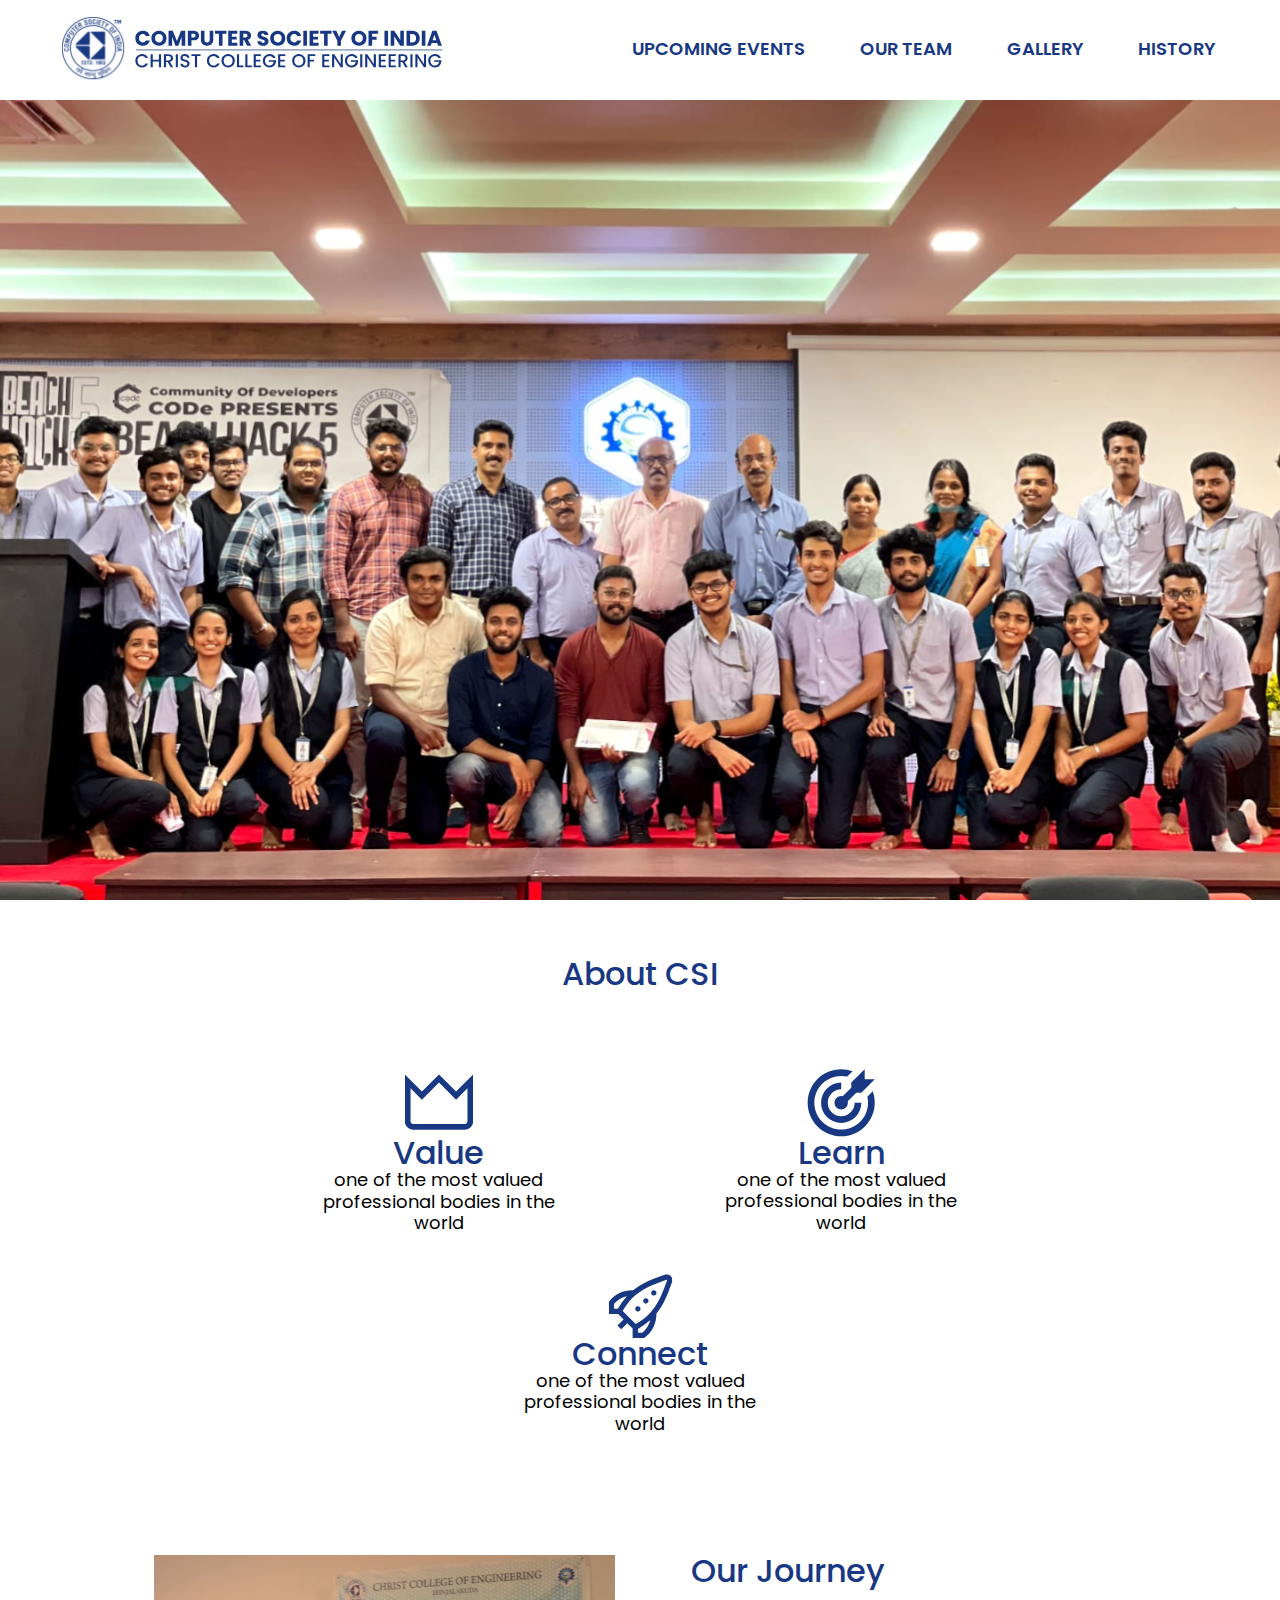
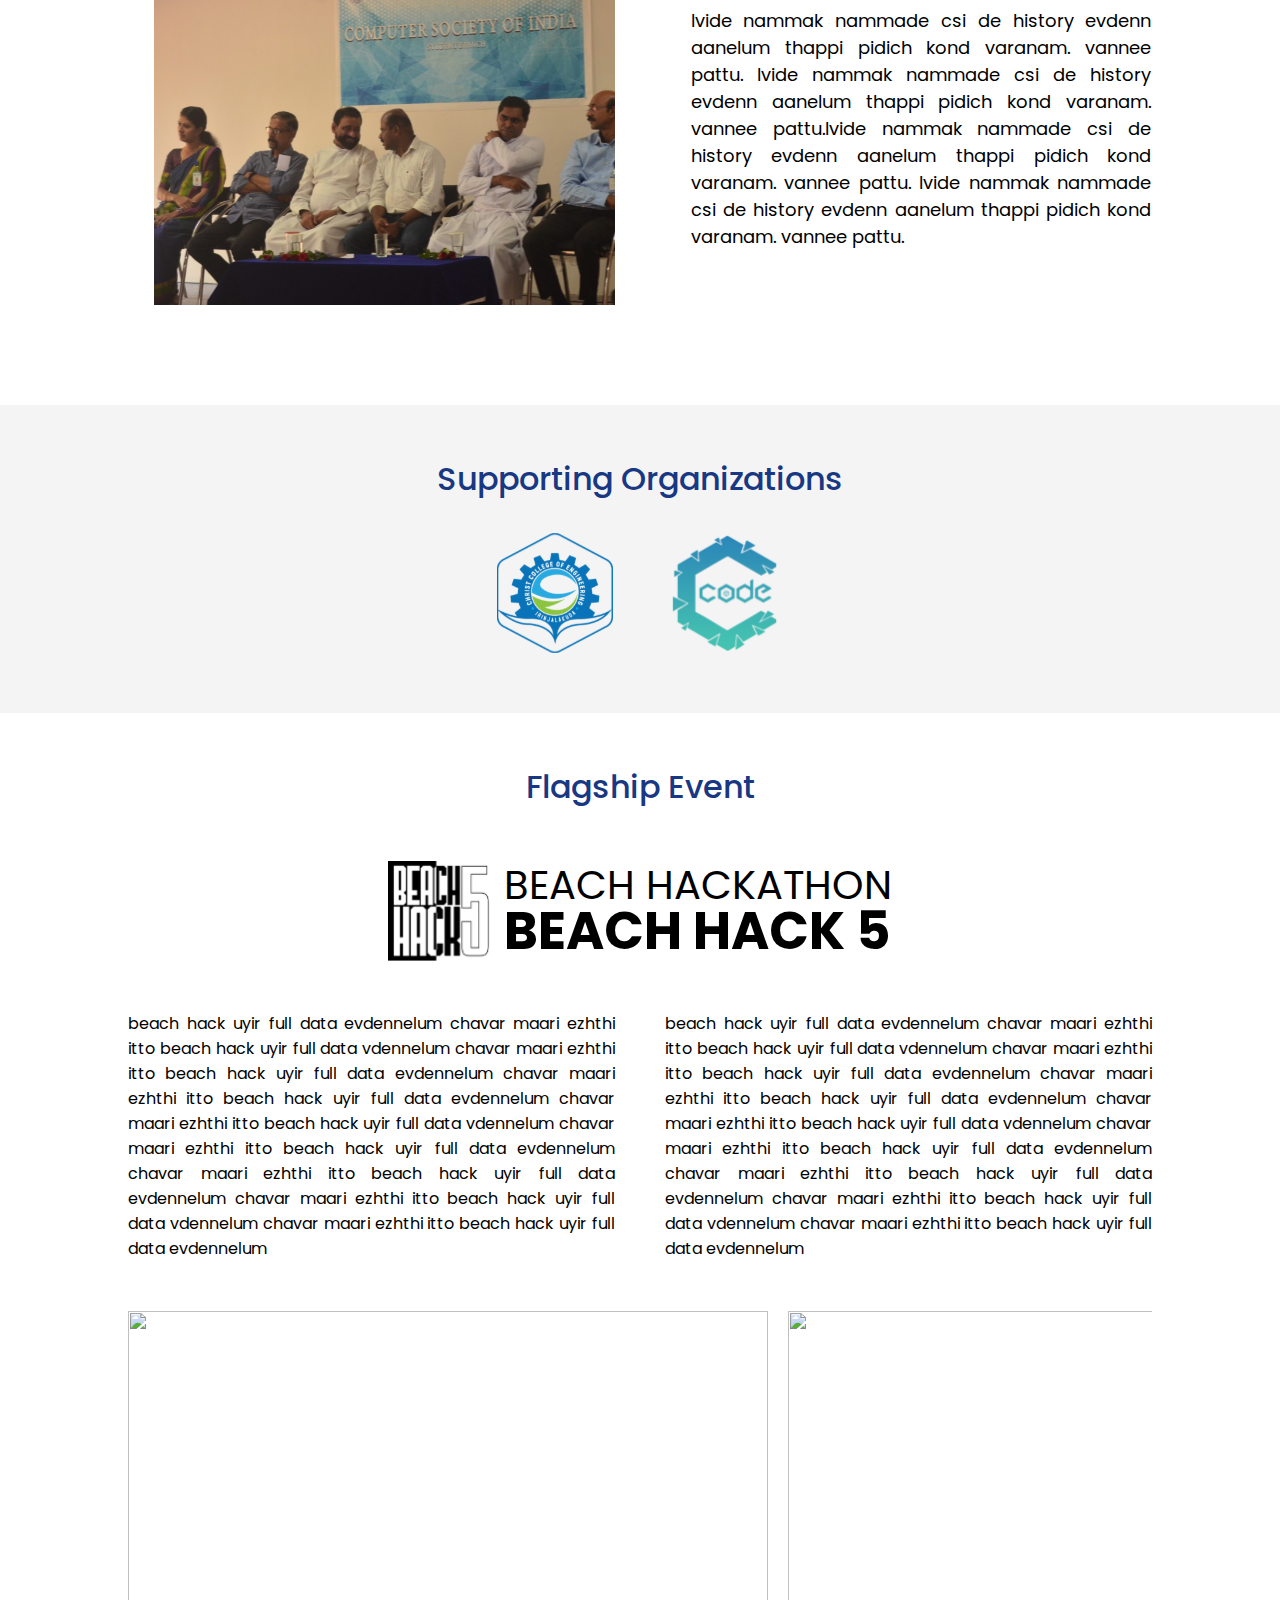
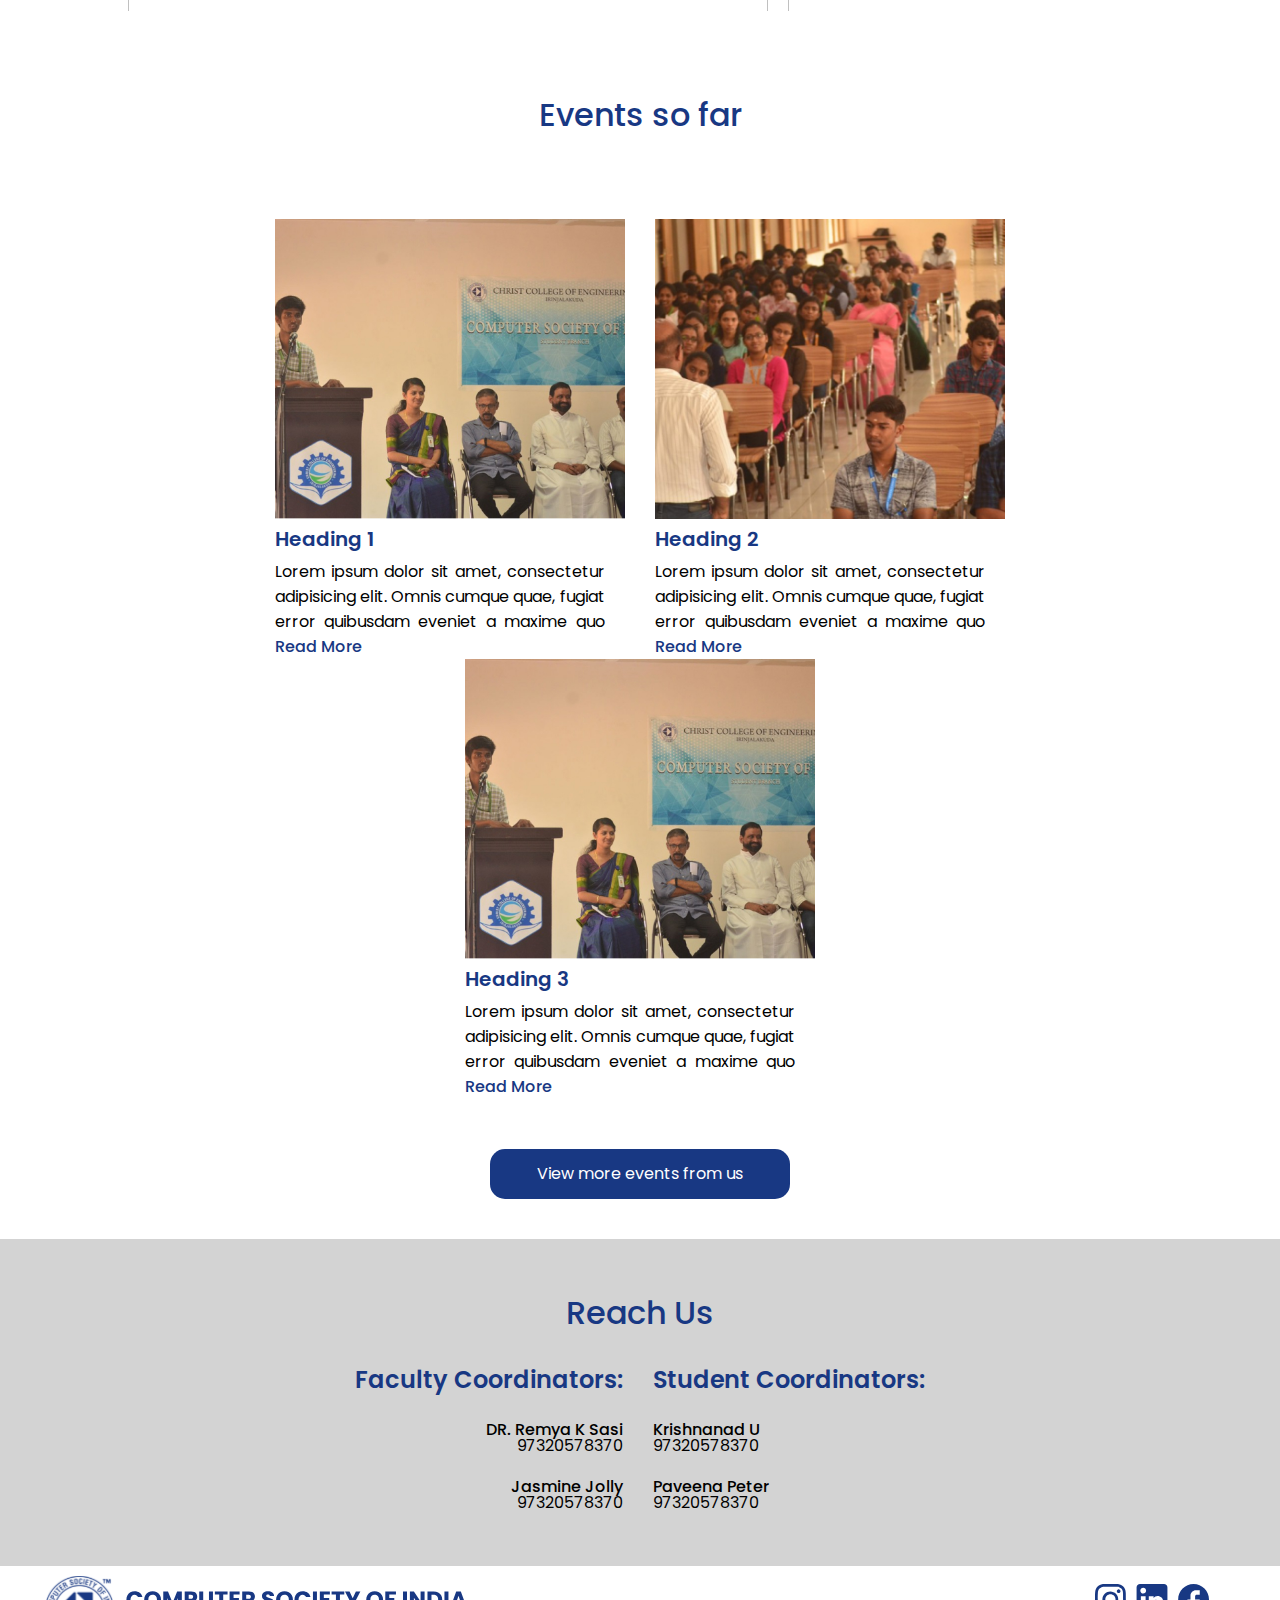
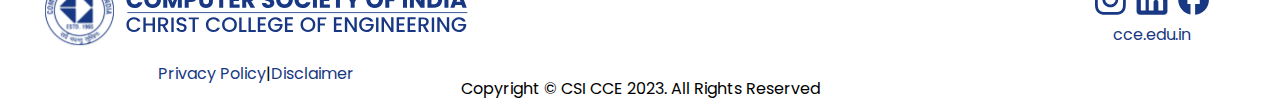
==== index.html @ 42a719d0 "2nd commit" ====
<!DOCTYPE html>
<html lang="en">
<head>
    <meta charset="UTF-8">
    <meta http-equiv="X-UA-Compatible" content="IE=edge">
    <meta name="viewport" content="width=device-width, initial-scale=1.0">
    <link rel="stylesheet" href="./CSI.css" />
    <script defer src="./CSI.js"></script>
    <title>CSI CCE</title>
</head>
<body>
    <div class="nav">
        <input type="checkbox" id="nav-check"/>
        <div class="nav-header">
          <div class="nav-title">
            <a href="./index.html">
              <img class="nav-logo-desktop" src="./images/CSI-CCE Logo Desktop.svg"/>
              <img class="nav-logo-mobileview" src="./images/Small logo.png"/>
            </a>
          </div>
        </div>
        <div class="nav-btn">
          <label for="nav-check">
            <span></span>
            <span></span>
            <span></span>
          </label>
        </div>
        <div class="nav-links">
            <a href="./Upcoming Events.html">UPCOMING EVENTS</a>
            <a href="./Our Team.html">OUR TEAM</a>
            <a href="./Gallery.html">GALLERY</a>
            <a href="./History.html">HISTORY</a>
        </div>
      </div>
      <div class="spotlight">
        <img class="spotlight-img" src="./images/Spotlight.svg"/>
      </div>
      <h1 style="text-align: center;padding: 40px;">About CSI</h1>
      <div class="about-csi">
        <div class="about-csi-content">
            <img src="./images/About-crown.svg"/>
            <h1 style="margin: 0; line-height: 1;">Value</h1>
            <p style="text-align: center; padding:0px 25px; font-size: large; line-height: 1.2;">one of the most valued professional bodies in the world</p>
        </div>
        <div class="about-csi-content">
            <img src="./images/About-aim.svg"/>
            <h1 style="margin: 0; line-height: 1;">Learn</h1>
            <p style="text-align: center; padding:0px 25px; font-size: large; line-height: 1.2;">one of the most valued professional bodies in the world</p>
        </div>
        <div class="about-csi-content">
            <img src="./images/About-rocket.svg"/>
            <h1 style="margin: 0; line-height: 1;">Connect</h1>
            <p style="text-align: center; padding:0px 25px; font-size: large; line-height: 1.2;">one of the most valued professional bodies in the world</p>
        </div>
      </div>
      <div class="our-journey">
        <div class="our-journey-img">
            <img style="width: 90%; height:350px; object-fit: cover;" src="./images/Our-journey.svg"/>
        </div>
        <div" class="our-journey-description">
            <h1 style="color:#183883; margin:0 0 20px 0; line-height: 1;">Our Journey</h1>
            <p style="font-size: large; text-align: justify;">Ivide nammak nammade csi de history evdenn aanelum thappi pidich kond varanam. vannee pattu. Ivide nammak nammade csi de history evdenn aanelum thappi pidich kond varanam. vannee pattu.Ivide nammak nammade csi de history evdenn aanelum thappi pidich kond varanam. vannee pattu. Ivide nammak nammade csi de history evdenn aanelum thappi pidich kond varanam. vannee pattu.</p>
        </div>
      </div>
      <div class="supporting-organizations">
        <h1 style="text-align: center; ">Supporting Organizations</h1>
        <div class="supporting-organizations-logos">
          <img src="./images/CCE-logo.svg" alt="">
          <img src="./images/CODe-logo.svg" alt="">
        </div>
      </div>
      <h1 style="text-align: center;padding:40px;">Flagship Event</h1>
      <div class="beachhack">
        <div class="beachhack-title">
          <img class="beachhack-logo-img" src="./images/BH5 logo.svg"/>
          <div style="display:flex; flex-direction:column; align-items:center; justify-content:center;">
            <h1 class="BEACH-HACKATHON">BEACH HACKATHON</h1>
            <h1 class="BEACH-HACK-5" >BEACH HACK 5</h1>
          </div>
        </div>
        <div class="beachhack-paragraphs">
          <p style=" text-align: justify;">beach hack uyir full data evdennelum chavar maari ezhthi itto beach hack uyir full data vdennelum chavar maari ezhthi itto beach hack uyir full data evdennelum chavar maari ezhthi itto beach hack uyir full data evdennelum chavar maari ezhthi itto beach hack uyir full data vdennelum chavar maari ezhthi itto beach hack uyir full data evdennelum chavar maari ezhthi itto beach hack uyir full data evdennelum chavar maari ezhthi itto beach hack uyir full data vdennelum chavar maari ezhthi itto beach hack uyir full data evdennelum </p>
          <p style=" text-align: justify;">beach hack uyir full data evdennelum chavar maari ezhthi itto beach hack uyir full data vdennelum chavar maari ezhthi itto beach hack uyir full data evdennelum chavar maari ezhthi itto beach hack uyir full data evdennelum chavar maari ezhthi itto beach hack uyir full data vdennelum chavar maari ezhthi itto beach hack uyir full data evdennelum chavar maari ezhthi itto beach hack uyir full data evdennelum chavar maari ezhthi itto beach hack uyir full data vdennelum chavar maari ezhthi itto beach hack uyir full data evdennelum </p>
        </div>
        <div class="beachhack-slider-container">
          <div class="beachhack-slider">
            <div class="beachhack-slide-track">
                <div class="beachhack-slide">
                    <img class="beachhack-slider-imgs" src="./images/BH51.jpg" alt="" />
                </div>
                <div class="beachhack-slide">
                    <img class="beachhack-slider-imgs" src="./images/BH52.JPG" alt="" />
                </div>
                <div class="beachhack-slide">
                    <img class="beachhack-slider-imgs" src="./images/BH53.JPG" alt="" />
                </div>
                <div class="beachhack-slide">
                    <img class="beachhack-slider-imgs" src="./images/BH54.JPG" alt="" />
                </div>
                <div class="beachhack-slide">
                    <img class="beachhack-slider-imgs" src="./images/BH55.JPG" alt="" />
                </div>
            </div>
          </div>
        </div>
      </div>
      <h1 style="text-align: center; padding: 20px;">Events so far</h1>
      <div class="events">
        <div class="events-div">
          <img src="./images/Event1.jpg" alt="event-img"/>
          <h1 style="font-size: 20px; font-weight: 600;margin: 0;">Heading 1</h1>
          <p style=" text-align: justify;padding-right: 20px;height: 70px; overflow: hidden;">Lorem ipsum dolor sit amet, consectetur adipisicing elit. Omnis cumque quae, fugiat error quibusdam eveniet a maxime quo excepturi</p>
          <a style="text-align: left; text-decoration: none; color: #183883;font-weight: 500" href="./event1.html">Read More</a>
        </div>
        <div class="events-div">
          <img src="./images/Event2.jpg" alt="event-img"/>
          <h1 style="font-size: 20px; font-weight: 600;margin: 0;">Heading 2</h1>
          <p style=" text-align: justify;padding-right: 20px;height: 70px; overflow: hidden;">Lorem ipsum dolor sit amet, consectetur adipisicing elit. Omnis cumque quae, fugiat error quibusdam eveniet a maxime quo excepturi</p>
          <a style="text-align: left; text-decoration: none; color: #183883;font-weight: 500" href="./event2.html">Read More</a>
        </div>
        <div class="events-div">
          <img src="./images/Event1.jpg" alt="event-img"/>
          <h1 style="font-size: 20px; font-weight: 600;margin: 0;">Heading 3</h1>
          <p style=" text-align: justify;padding-right: 20px;height: 70px; overflow: hidden;">Lorem ipsum dolor sit amet, consectetur adipisicing elit. Omnis cumque quae, fugiat error quibusdam eveniet a maxime quo excepturi</p>
          <a style="text-align: left; text-decoration: none; color: #183883;font-weight: 500;" href="./event3.html">Read More</a>
        </div>
      </div>
      <div class="event-btn-container">
        <a style="text-decoration: none;" href="./Events.html">
          <div class="event-btn">
            <p>View more events from us</p>        
          </div>
        </a>
      </div>
      <div class="reach-us">
        <h1 style="text-align: center;margin: 0;">Reach Us</h1>
        <div class="reach-us-inside">
          <diV class="reach-us-left">
            <h1 style="font-size:x-large; font-weight: 600; margin: 0;">Faculty Coordinators:</h1>
            <br>
            <h3 style="margin:0;font-size: medium; font-weight: 500;line-height: 1;">DR. Remya K Sasi</h3>
            <h4 style="margin:0;font-size: medium; font-weight: 400;line-height: 1;">97320578370</h4>
            <br>
            <h3 style="margin:0;font-size: medium; font-weight: 500;line-height: 1;">Jasmine Jolly</h3>
            <h4 style="margin:0;font-size: medium; font-weight: 400;line-height: 1;">97320578370</h4>
          </diV>
          <diV class="reach-us-right">
            <h1 style="font-size:x-large; font-weight: 600; margin: 0;">Student Coordinators:</h1>
            <br>
            <h3 style="margin:0;font-size: medium; font-weight: 500;line-height: 1;">Krishnanad U</h3>
            <h4 style="margin:0;font-size: medium; font-weight: 400;line-height: 1;">97320578370</h4>
            <br>
            <h3 style="margin:0;font-size: medium; font-weight: 500;line-height: 1;">Paveena Peter</h3>
            <h4 style="margin:0;font-size: medium; font-weight: 400;line-height: 1;">97320578370</h4>
          </diV>
        </div>
      </div>
      <div class="footer">
        <div class="footer-left">
          <img class="footer-left-img" src="./images/CSI-CCE Logo Desktop.svg"/>
          <div style="display: flex; padding:10px 0;">
            <a href="./Privacy Policy.html" style="display: inline-block; text-decoration: none;color: #183883;font-weight: 400; font-size:medium;">Privacy Policy </a>
            <p style="display: inline-block;">|</p>
            <a href="./Disclaimer.html" style="display: inline-block; text-decoration: none;color: #183883;font-weight: 400; font-size: medium;">Disclaimer</a>
          </div>
        </div>
        <div class="footer-center">

        </div>
        <div class="footer-right">
          <div class="footer-right-imgs">
            <a href="">
              <img src="./images/logo-instagram.svg" alt=""> 
            </a>
            <a href="">
              <img src="./images/logo-linkedin.svg" alt="">
            </a>
            <a href="">
              <img src="./images/logo-facebook.svg" alt="">
            </a>
          </div>
          <a style="text-decoration: none; color: #183883;font-weight: 400" href="cce.edu.in">cce.edu.in</a>
        </div>
      </div>
      <p style="text-align:center;padding:10px;">Copyright © CSI CCE 2023. All Rights Reserved</p>
</body>
</html>
---- CSI.css ----
@import url('https://fonts.googleapis.com/css2?family=Poppins:wght@200;400;500;600;700;900&display=swap');

:root {
  font-family: 'Poppins';
}

* {
  box-sizing: border-box;
  scroll-behavior: smooth;
}

body {
  margin: 0px;
  font-family: 'Poppins';
  background-color: white;
}

.nav {
    height: 100px;
    width: 100%;
    background-color: #ffffff;
    position: fixed;
    z-index: 1;
    margin: 0;
    padding-right: 40px;
    /*opacity: .5;*/  
  }
  
  .nav-logo-desktop {
    padding-top: 7px;
    height: 70px;
  }
  
  .nav>.nav-header {
    display: inline;
  }
  
  .nav-title {
    display: inline-block;
    font-size: 22px;
    color: #183883;
    padding: 10px 10px 10px 5%;
  }
  
  .nav>.nav-btn {
    display: none;
  }
  
  .nav>.nav-links {
    display: inline;
    float: right;
    align-items: center;
    font-size: 18px;
    font-weight: semibold;
  }
  
  .nav>.nav-links>a {
    display: inline-block;
    padding: 35px 25px 35px 25px;
    text-decoration: none;
    color: #183883;
    font-weight: 600;
  }
  
  .nav>.nav-links>a:hover {
    color: #898dcf;
  }
  
  .nav>#nav-check {
    display: none;
  }

  .nav-logo-mobileview{
    display:none;
  }

  h1 {
    color:#183883;
    margin: 10px 0;
    font-weight: 500;
  }

  p{
    margin:0;
  }

  .spotlight{
    width:100%;
    height: 100vh;
    overflow: hidden;
  }

  .spotlight-img{
    width:100%;
    height: 100vh;
    object-fit: cover;
  }
  
  .about-csi{
    display: flex;
    flex-wrap: wrap;
    align-items: center;
    justify-content: center;
    padding: 0 10% 100px 10%;
    gap: 10%;

  }

  .about-csi-content{
    display: flex;
    flex-direction: column;
    gap: 5%;
    align-items: center;
    width: 300px;
    padding: 20px 0;
  }
  
  .our-journey{
    display: flex;
    flex-wrap: wrap;
    justify-content: center;
    gap: 50px;
    padding: 0 10% 100px 10%;
  }

  .our-journey-img{
    width: 50%;
    display: flex;
    align-items: center;
    justify-content: center;
  }

  .our-journey-description{
    width:45%;
  }

  .supporting-organizations{
    background-color: #F4F4F4;
    padding: 40px 10%;
  }

  .supporting-organizations-logos{
    display: flex;
    justify-content: center;
    gap: 50px;
    padding: 20px 0;
  }

  .supporting-organizations-logos > img{
    height: 120px;
    width: 120px;
    object-fit: contain;
  }

  .beachhack-title{
    display: flex;
    justify-content: center;
    align-items: center;
    gap: 10px;
  }

  .beachhack-logo-img{
    height: 100px;
  }

  .BEACH-HACKATHON{
    color:black;
    font-size:40px; 
    font-weight:normal;
    line-height:1;
    margin: 0;
  }

  .BEACH-HACK-5{
    color:black;
    font-size:52px; 
    font-weight:bold;
    line-height: 1;  
    margin: 0;
  }

  .beachhack-paragraphs{
    display: flex;
    gap: 50px;
    padding: 50px 10%;
  }

  @-webkit-keyframes scroll {
    0% {
      transform: translateX(0);
    }
    100% {
      transform: translateX(calc(-250px * 8));
    }
  }
  
  .beachhack-slider-container{
    width: 100%;
    padding: 0 10% 50px 10%;
  }

  .beachhack-slider {
    background: white;
    height: 300px;
    margin: auto;
    overflow: hidden;
    position: relative;
  }
  
  .beachhack-slide-track {
    -webkit-animation: scroll 15s linear infinite;
            animation: scroll 15s linear infinite;
    display: flex;
    gap: 20px;
    width: calc(250px * 14);
  }
  
  .beachhack-slider-imgs{
      height: 400px;
      width:640px;
  }

  .events{
    width: 100%;
    display: flex;
    flex-wrap: wrap;
    justify-content: center;
    align-items: center;
    gap: 3%;
    flex-wrap: wrap;
    padding: 50px 10% 25px 10% ;
  } 

  .events-div{
    min-width: 350px;
    width:31%;
    display: flex;
    flex-direction: column;
    justify-content: center;
    gap: 5px;
    overflow: hidden;
  }

  .events-div > img{
    width: 350px;
    height: 300px;
    object-fit: cover;
  }

  .event-btn-container{
    width: 100%;
    display: flex;
    justify-content: center;
    padding:25px 0 40px 0;
  }

  .event-btn{
    background-color: #183883;
    color: white;
    width: 300px;
    height: 50px;
    border-radius: 15px;
    display: flex;
    justify-content: center;
    align-items: center;
  }

  .reach-us{
    background-color: lightgray;
    padding: 50px 0px 30px 0px;
  }

  .reach-us-inside{
      display: flex;
      align-items: center;
      justify-content: center;
      gap: 30px;
      padding: 25px 0;
  }

  .reach-us-left{
    text-align: right;
  }

  .reach-us-right{
    text-align: left;
  }

  .footer{
    display: flex;
    align-items: center;
  }

  .footer-left{
    width: 40%;
    height: 100px;
    padding: 50px 30px 10px 30px;
    display: flex;
    flex-direction: column;
    justify-content: center;
    align-items: center;
    gap:5px;
  }

  .footer-center{
    width:40%;
  }

  .footer-right{
    width: 20%;
     display: flex;
    flex-direction: column;
    justify-content: center;
    align-items: center;

  }

  .footer-right-imgs{
    display: flex;
    gap:10px;
  }

  @media (max-width:1200px) {
    .nav{
      height:80px;
    }

    .nav>.nav-btn {
      display: inline-block;
      position: absolute;
      right: 20px;
      top: 20px;
    }
  
    .nav>.nav-btn>label {
      display: inline-block;
      width: 50px;
      height: 50px;
      padding: 13px;
    }
  
    .nav>.nav-btn>label:hover,
    .nav #nav-check:checked~.nav-btn>label {
      background-color: rgba(0, 0, 0, 0.3);
    }
  
    .nav>.nav-btn>label>span {
      display: block;
      width: 25px;
      height: 10px;
      border-top: 2px solid #183883;
    }
  
    .nav>.nav-links {
      position: absolute;
      display: block;
      width: 70%;
      max-height: 280px;
      background-color: rgba(24, 56, 131, 0.9);
      transition: all 0.3s ease-in;
      overflow: hidden;
      top:80px;
      right: 0px;
      border-radius: 10px;
      padding: 0 0 0 0 ;
    }
  
    .nav>.nav-links>a {
      display: block;
      width: 100%;
      color:black;
      padding: 20px 0 20px 30px;
    }
  
    .nav>.nav-links>a:hover {
      color:#009743;
    }
    
  
    .nav>#nav-check:not(:checked)~.nav-links {
      height: 0px;
    }
  
    .nav>#nav-check:checked~.nav-links {
      height: calc(70vh - 5px);
      overflow-y: auto;
    }

    .nav-title{
      padding: 15px 20px;
    }

    .nav-logo-desktop{
      display: none;
    }

    .nav-logo-mobileview{
      display: block;
      height: 50px;
      margin: 0;
    }

    .our-journey{
      padding: 0 0 50px 0;
    }

    .our-journey-img{
      width: 80%;
    }

    .our-journey-description{
      width: 80%;
    }

    .beachhack-paragraphs{
      display: flex;
      flex-direction: column;
    }
  }

  @media (max-width:900px){
    .about-csi{
      width: 100%;
      display: flex;
      flex-direction: column;
      gap: 20px;
    }
    .beachhack-title{
      flex-direction: column;
    }

    .BEACH-HACKATHON{
      color:black;
      font-size:30px; 
      font-weight:normal;
      line-height:1;
      margin: 0;
    }
  
    .BEACH-HACK-5{
      color:black;
      font-size:39px; 
      font-weight:bold;
      line-height: 1;  
      margin: 0;
    }

    .events{
      width: 100%;
      padding: 0 10% 0 10%;
    }

    .events-div{
      width: 80%;
    }

    .footer{
      display: flex;
      flex-direction: column;
      height: fit-content;

    }

    .footer-left{
      padding: 20px 10px;
      height: fit-content;
      width:100%;
    }

    .footer-center{
      display: none;
    }
  }

  @media (max-width:500px){
    .footer-left{
      height: fit-content;
    }
    .footer-left-img{
      width: 90%;
    }
  }
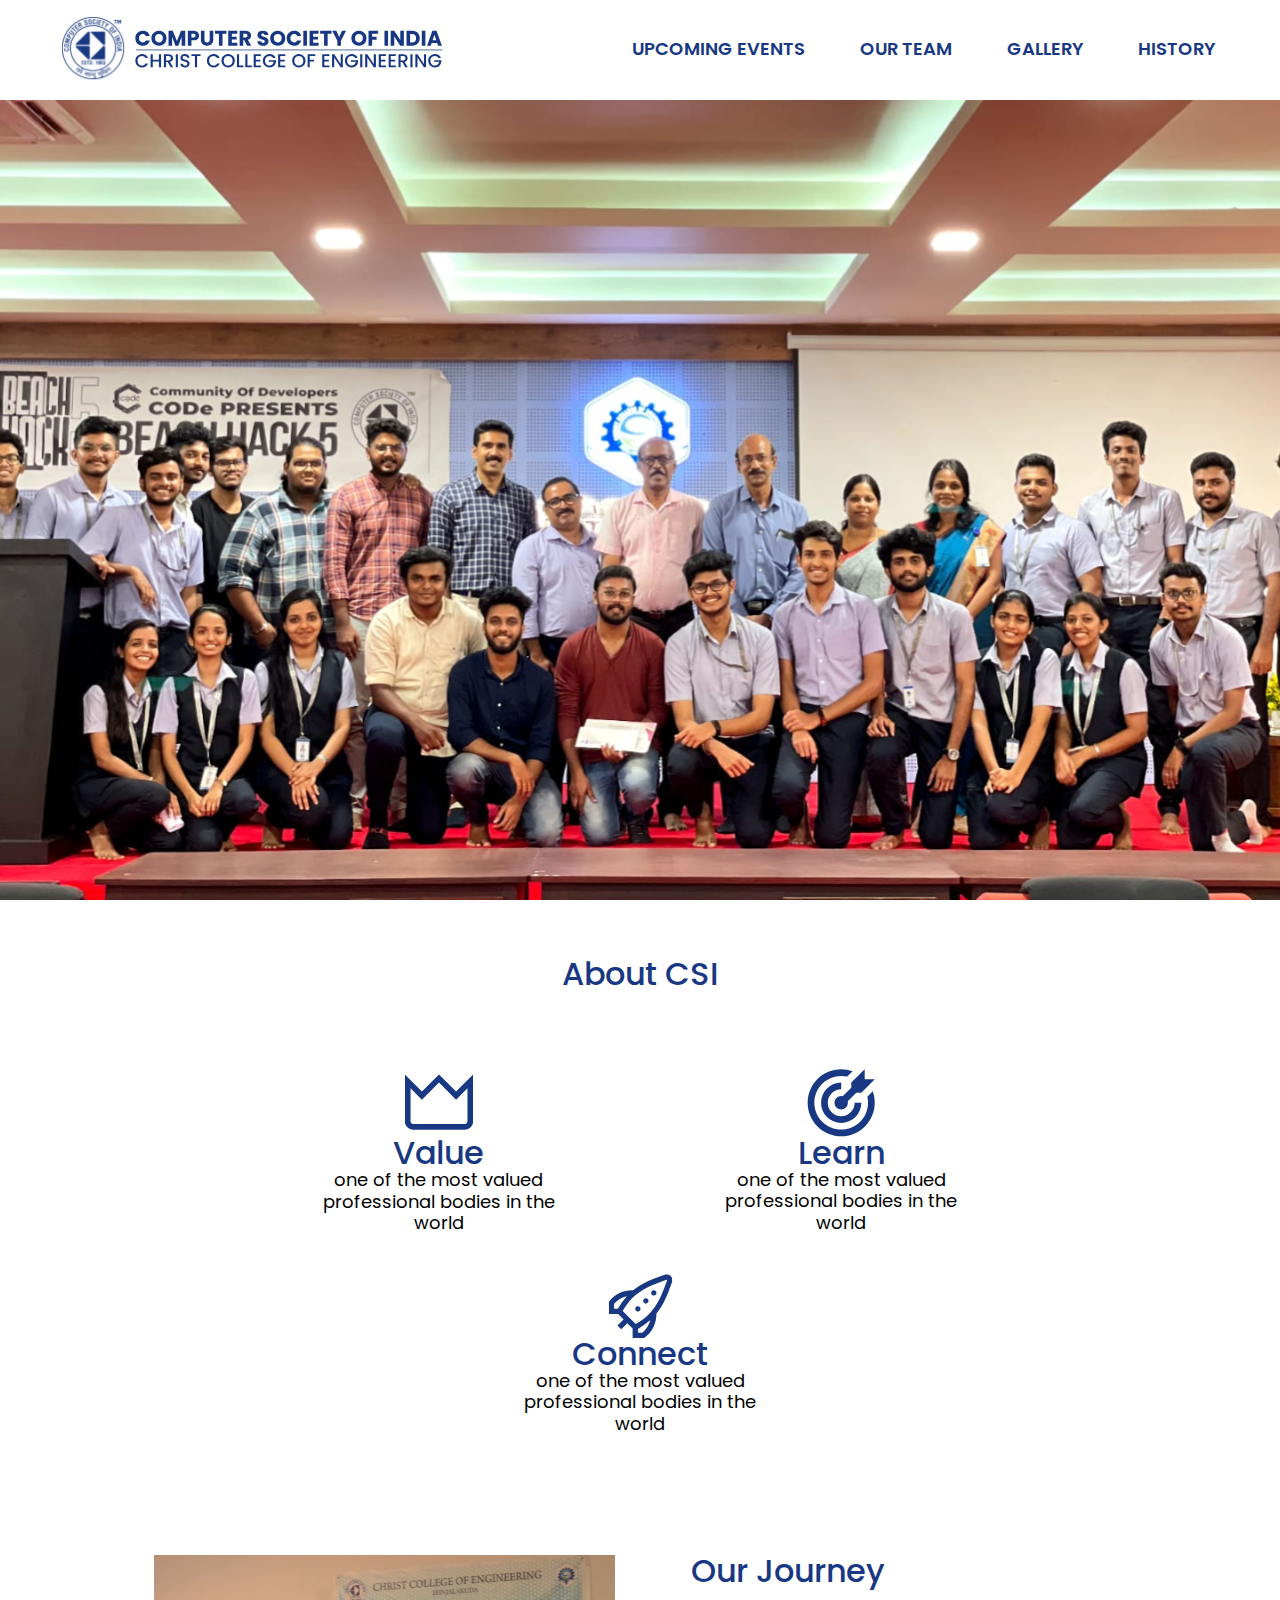
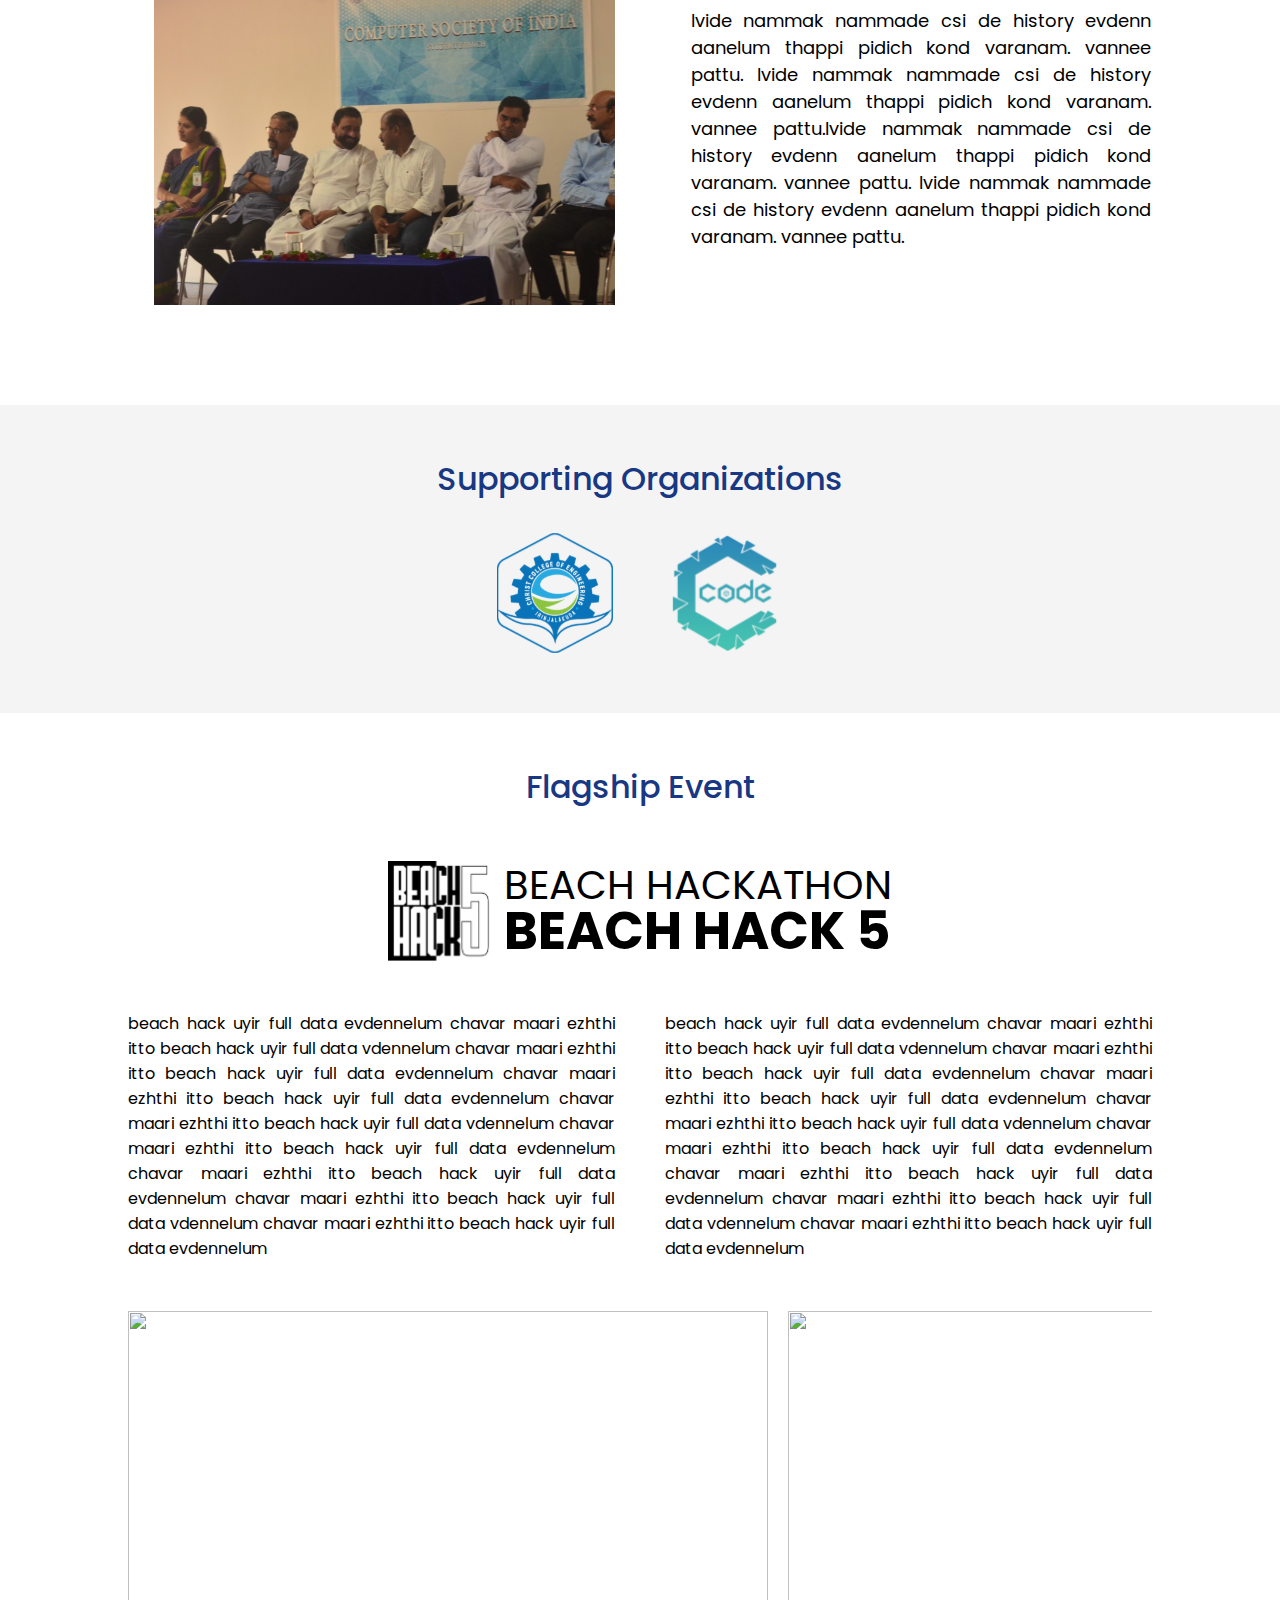
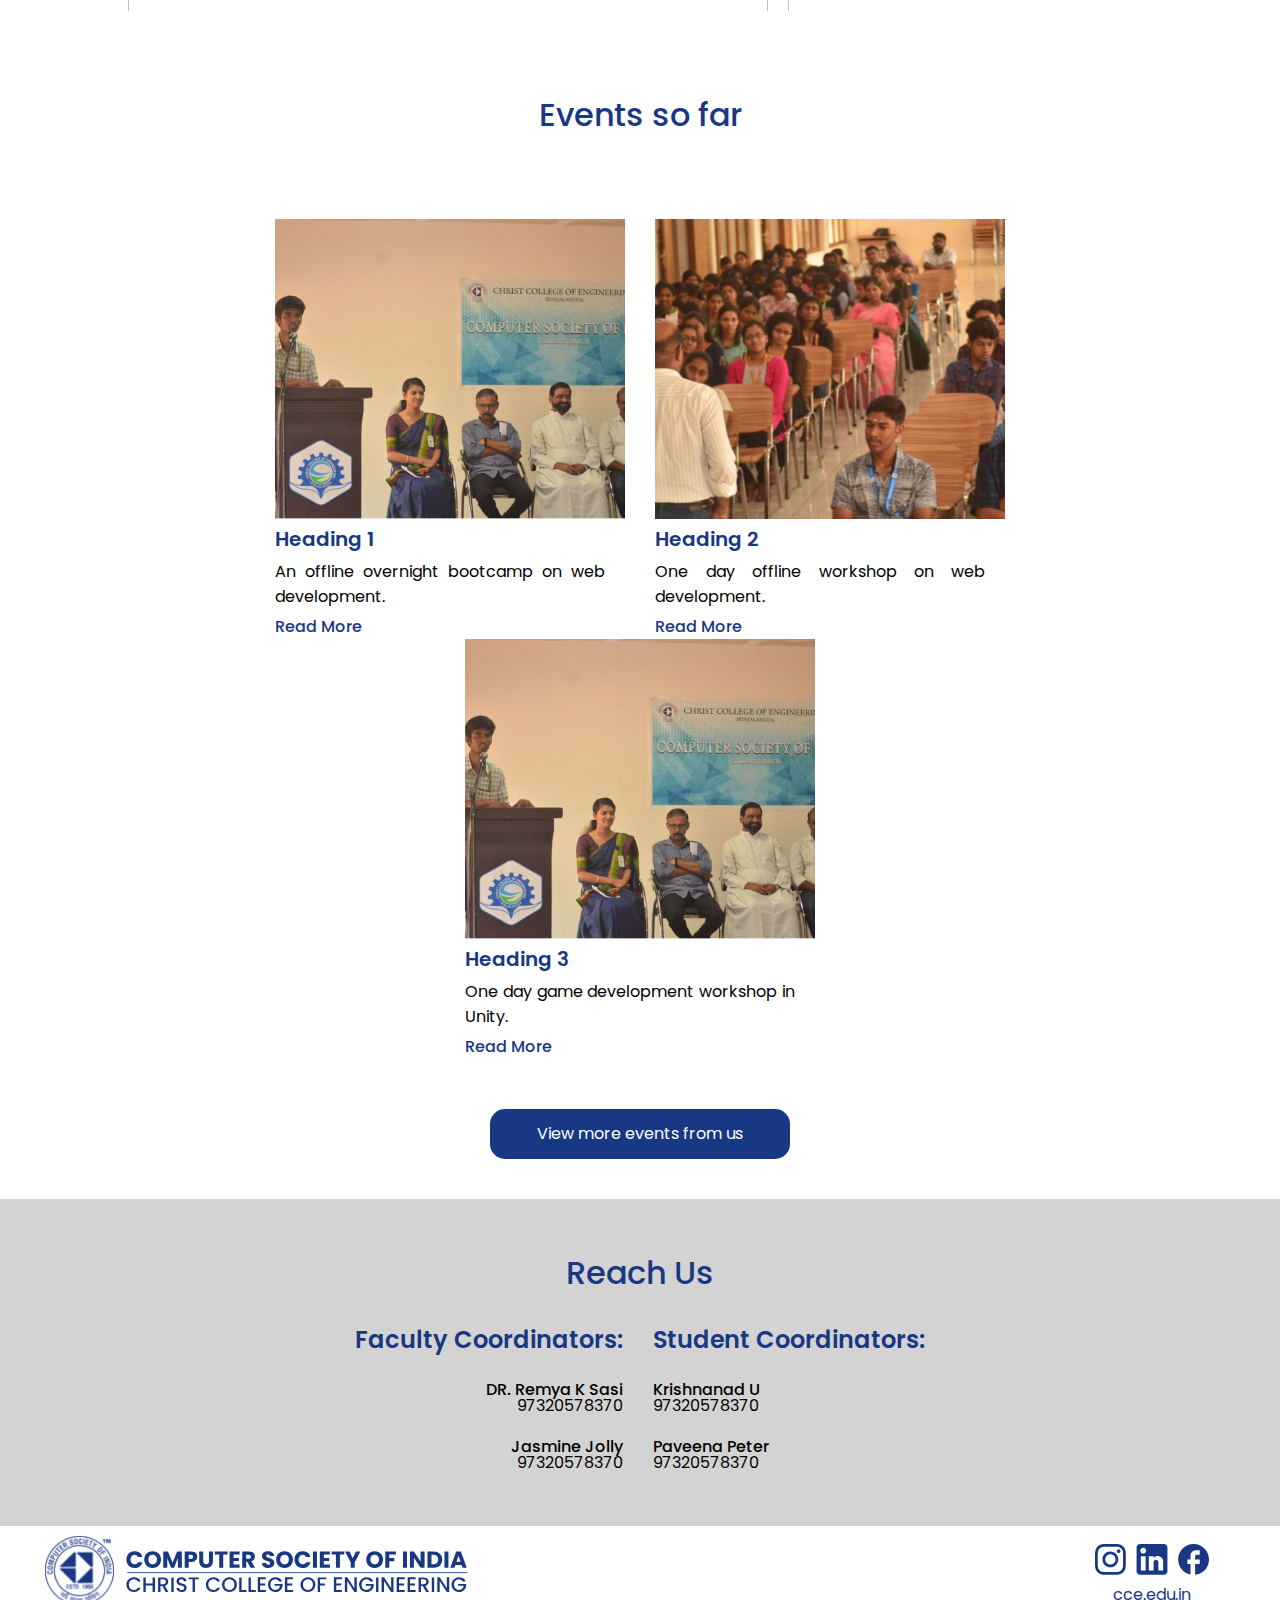
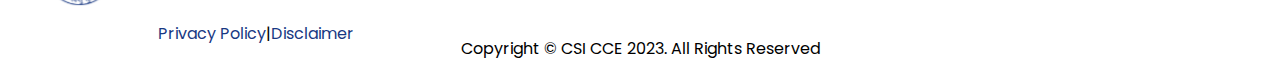
==== commit 551f1b14: "Content and code update" ====
--- a/index.html
+++ b/index.html
@@ -60,7 +60,8 @@
         </div>
         <div" class="our-journey-description">
             <h1 style="color:#183883; margin:0 0 20px 0; line-height: 1;">Our Journey</h1>
-            <p style="font-size: large; text-align: justify;">Ivide nammak nammade csi de history evdenn aanelum thappi pidich kond varanam. vannee pattu. Ivide nammak nammade csi de history evdenn aanelum thappi pidich kond varanam. vannee pattu.Ivide nammak nammade csi de history evdenn aanelum thappi pidich kond varanam. vannee pattu. Ivide nammak nammade csi de history evdenn aanelum thappi pidich kond varanam. vannee pattu.</p>
+            <p style="font-size: large; text-align: justify;">
+              Ivide nammak nammade csi de history evdenn aanelum thappi pidich kond varanam. vannee pattu. Ivide nammak nammade csi de history evdenn aanelum thappi pidich kond varanam. vannee pattu.Ivide nammak nammade csi de history evdenn aanelum thappi pidich kond varanam. vannee pattu. Ivide nammak nammade csi de history evdenn aanelum thappi pidich kond varanam. vannee pattu.</p>
         </div>
       </div>
       <div class="supporting-organizations">
@@ -110,19 +111,19 @@
         <div class="events-div">
           <img src="./images/Event1.jpg" alt="event-img"/>
           <h1 style="font-size: 20px; font-weight: 600;margin: 0;">Heading 1</h1>
-          <p style=" text-align: justify;padding-right: 20px;height: 70px; overflow: hidden;">Lorem ipsum dolor sit amet, consectetur adipisicing elit. Omnis cumque quae, fugiat error quibusdam eveniet a maxime quo excepturi</p>
+          <p style=" text-align: justify;padding-right: 20px;height: 50px; overflow: hidden;">An offline overnight bootcamp on web development.</p>
           <a style="text-align: left; text-decoration: none; color: #183883;font-weight: 500" href="./event1.html">Read More</a>
         </div>
         <div class="events-div">
           <img src="./images/Event2.jpg" alt="event-img"/>
           <h1 style="font-size: 20px; font-weight: 600;margin: 0;">Heading 2</h1>
-          <p style=" text-align: justify;padding-right: 20px;height: 70px; overflow: hidden;">Lorem ipsum dolor sit amet, consectetur adipisicing elit. Omnis cumque quae, fugiat error quibusdam eveniet a maxime quo excepturi</p>
+          <p style=" text-align: justify;padding-right: 20px;height: 50px; overflow: hidden;">One day offline workshop on web development.</p>
           <a style="text-align: left; text-decoration: none; color: #183883;font-weight: 500" href="./event2.html">Read More</a>
         </div>
         <div class="events-div">
           <img src="./images/Event1.jpg" alt="event-img"/>
           <h1 style="font-size: 20px; font-weight: 600;margin: 0;">Heading 3</h1>
-          <p style=" text-align: justify;padding-right: 20px;height: 70px; overflow: hidden;">Lorem ipsum dolor sit amet, consectetur adipisicing elit. Omnis cumque quae, fugiat error quibusdam eveniet a maxime quo excepturi</p>
+          <p style=" text-align: justify;padding-right: 20px;height: 50px; overflow: hidden;">One day game development workshop in Unity.</p>
           <a style="text-align: left; text-decoration: none; color: #183883;font-weight: 500;" href="./event3.html">Read More</a>
         </div>
       </div>
--- a/CSI.css
+++ b/CSI.css
@@ -322,7 +322,7 @@
 
   @media (max-width:1200px) {
     .nav{
-      height:80px;
+      height:100px;
     }
 
     .nav>.nav-btn {
@@ -376,7 +376,6 @@
       color:#009743;
     }
     
-  
     .nav>#nav-check:not(:checked)~.nav-links {
       height: 0px;
     }
@@ -390,16 +389,6 @@
       padding: 15px 20px;
     }
 
-    .nav-logo-desktop{
-      display: none;
-    }
-
-    .nav-logo-mobileview{
-      display: block;
-      height: 50px;
-      margin: 0;
-    }
-
     .our-journey{
       padding: 0 0 50px 0;
     }
@@ -419,6 +408,8 @@
   }
 
   @media (max-width:900px){
+
+
     .about-csi{
       width: 100%;
       display: flex;
@@ -473,6 +464,16 @@
   }
 
   @media (max-width:500px){
+    .nav-logo-desktop{
+      display: none;
+    }
+
+    .nav-logo-mobileview{
+      display: block;
+      height: 50px;
+      margin: 10px 0;
+    }
+
     .footer-left{
       height: fit-content;
     }
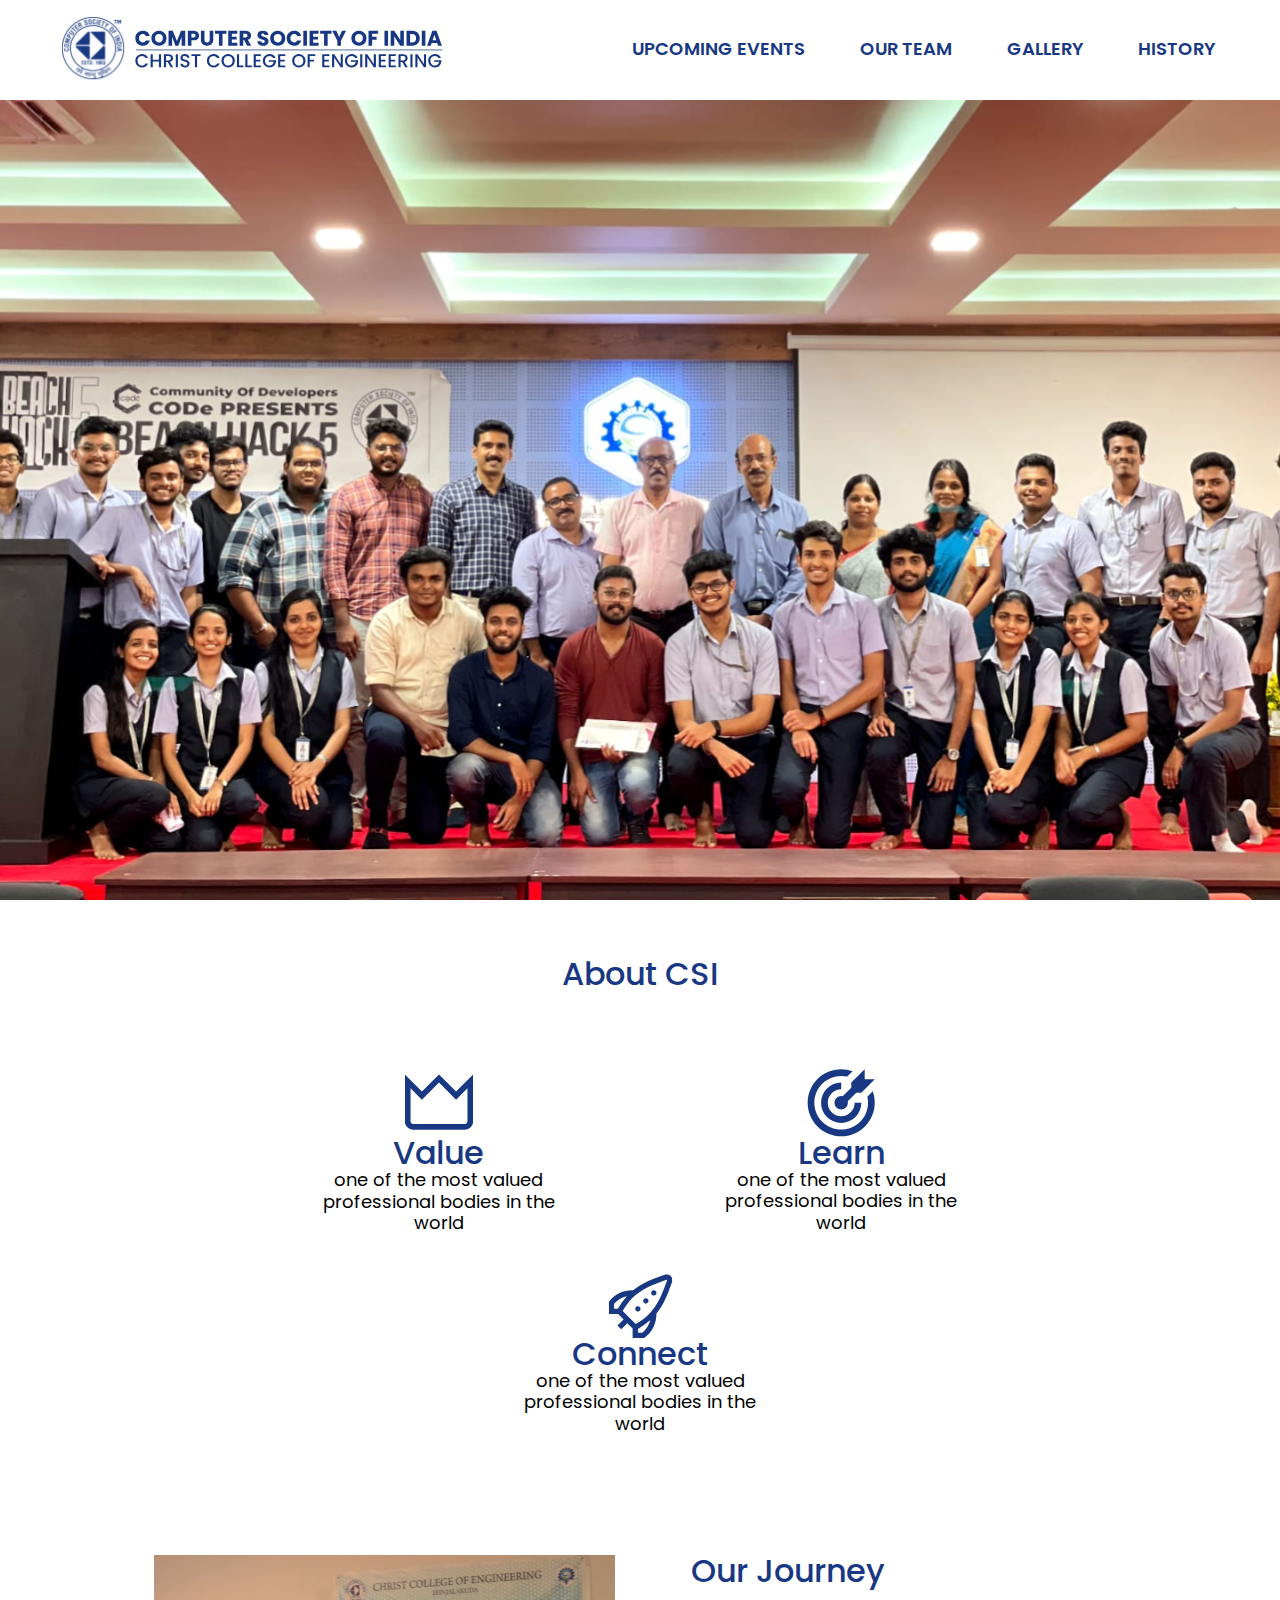
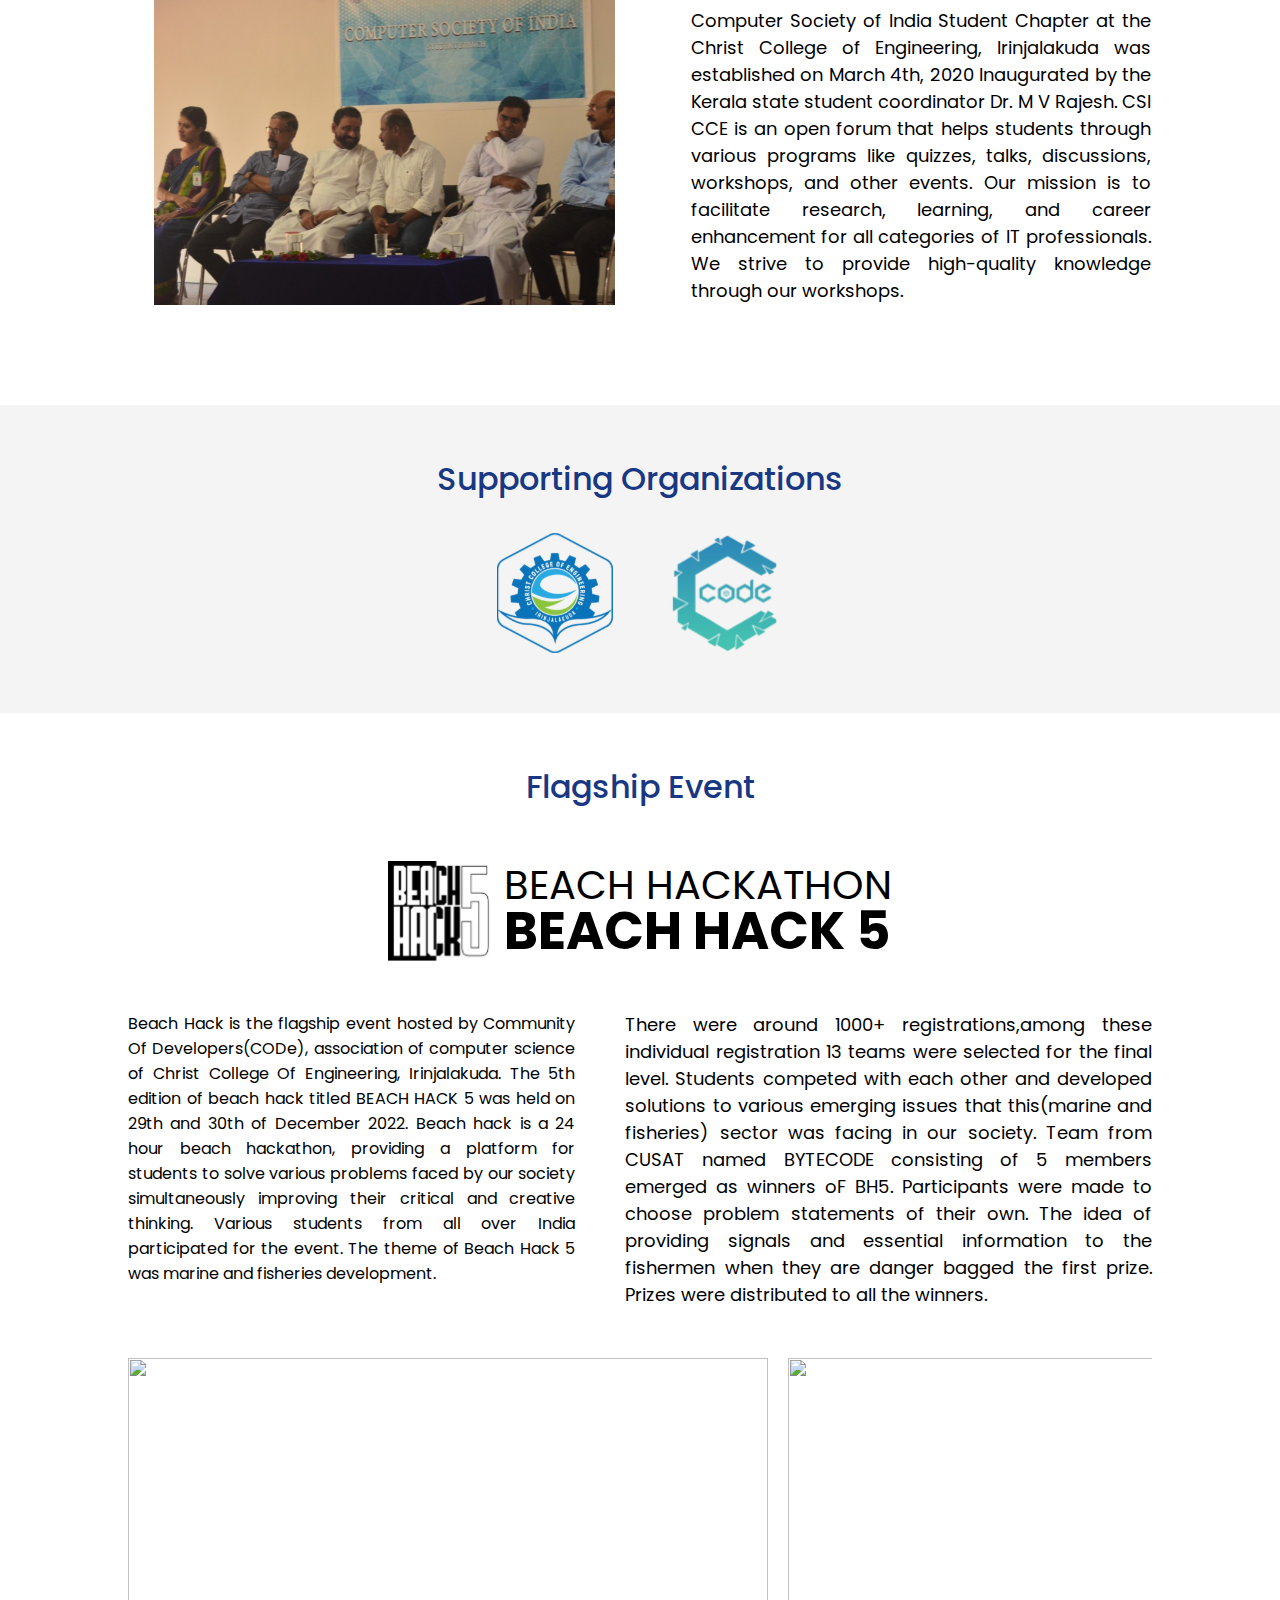
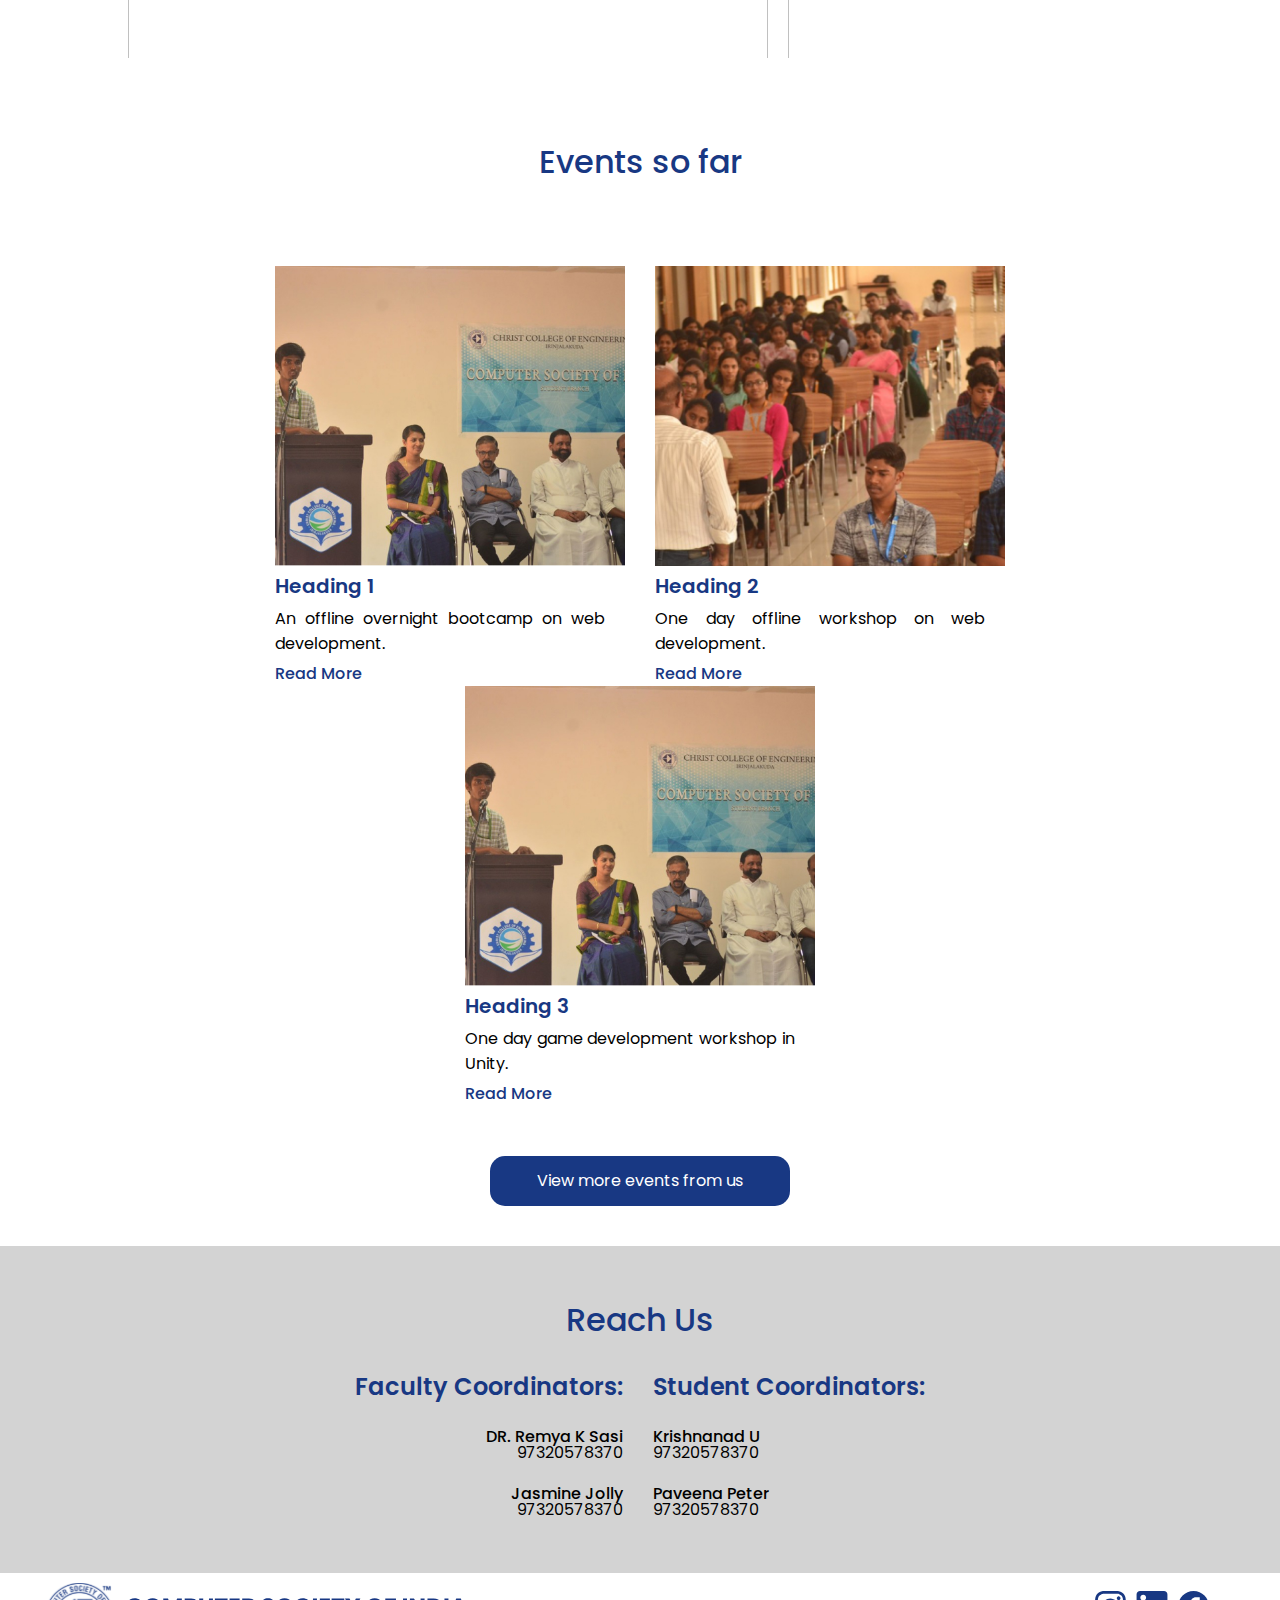
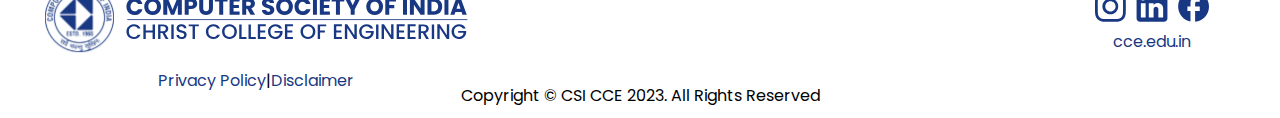
==== commit 4e703d47: "Content and code updates" ====
--- a/index.html
+++ b/index.html
@@ -61,8 +61,7 @@
         <div" class="our-journey-description">
             <h1 style="color:#183883; margin:0 0 20px 0; line-height: 1;">Our Journey</h1>
             <p style="font-size: large; text-align: justify;">
-              Ivide nammak nammade csi de history evdenn aanelum thappi pidich kond varanam. vannee pattu. Ivide nammak nammade csi de history evdenn aanelum thappi pidich kond varanam. vannee pattu.Ivide nammak nammade csi de history evdenn aanelum thappi pidich kond varanam. vannee pattu. Ivide nammak nammade csi de history evdenn aanelum thappi pidich kond varanam. vannee pattu.</p>
-        </div>
+              Computer Society of India Student Chapter at the Christ College of Engineering, Irinjalakuda was established on March 4th, 2020 Inaugurated by the Kerala state student coordinator Dr. M V Rajesh. CSI CCE is an open forum that helps students through various programs like quizzes, talks, discussions, workshops, and other events. Our mission is to facilitate research, learning, and career enhancement for all categories of IT professionals. We strive to provide high-quality knowledge through our workshops.        </div>
       </div>
       <div class="supporting-organizations">
         <h1 style="text-align: center; ">Supporting Organizations</h1>
@@ -81,8 +80,8 @@
           </div>
         </div>
         <div class="beachhack-paragraphs">
-          <p style=" text-align: justify;">beach hack uyir full data evdennelum chavar maari ezhthi itto beach hack uyir full data vdennelum chavar maari ezhthi itto beach hack uyir full data evdennelum chavar maari ezhthi itto beach hack uyir full data evdennelum chavar maari ezhthi itto beach hack uyir full data vdennelum chavar maari ezhthi itto beach hack uyir full data evdennelum chavar maari ezhthi itto beach hack uyir full data evdennelum chavar maari ezhthi itto beach hack uyir full data vdennelum chavar maari ezhthi itto beach hack uyir full data evdennelum </p>
-          <p style=" text-align: justify;">beach hack uyir full data evdennelum chavar maari ezhthi itto beach hack uyir full data vdennelum chavar maari ezhthi itto beach hack uyir full data evdennelum chavar maari ezhthi itto beach hack uyir full data evdennelum chavar maari ezhthi itto beach hack uyir full data vdennelum chavar maari ezhthi itto beach hack uyir full data evdennelum chavar maari ezhthi itto beach hack uyir full data evdennelum chavar maari ezhthi itto beach hack uyir full data vdennelum chavar maari ezhthi itto beach hack uyir full data evdennelum </p>
+          <p style=" text-align: justify;">Beach Hack is the flagship event hosted by  Community Of Developers(CODe), association of computer science  of Christ College Of Engineering, Irinjalakuda. The 5th edition of beach hack titled BEACH HACK 5 was held on 29th and 30th of December 2022. Beach hack is a 24 hour  beach hackathon, providing a platform for students to solve various problems faced by our society simultaneously improving their critical and creative thinking. Various students from all over India participated for the event. The theme of Beach Hack 5 was marine and fisheries development. </p>
+          <p style="text-align: justify; font-size:large">There were around 1000+ registrations,among these individual registration 13 teams were selected for the final level. Students competed with each other and developed solutions to various emerging issues that this(marine and fisheries) sector was facing in our society. Team from CUSAT named BYTECODE consisting of 5 members emerged as winners oF BH5. Participants were made to choose problem statements of their own. The idea of providing signals and essential information to the fishermen when they are danger bagged the first prize. Prizes were distributed to all the winners.</p>
         </div>
         <div class="beachhack-slider-container">
           <div class="beachhack-slider">
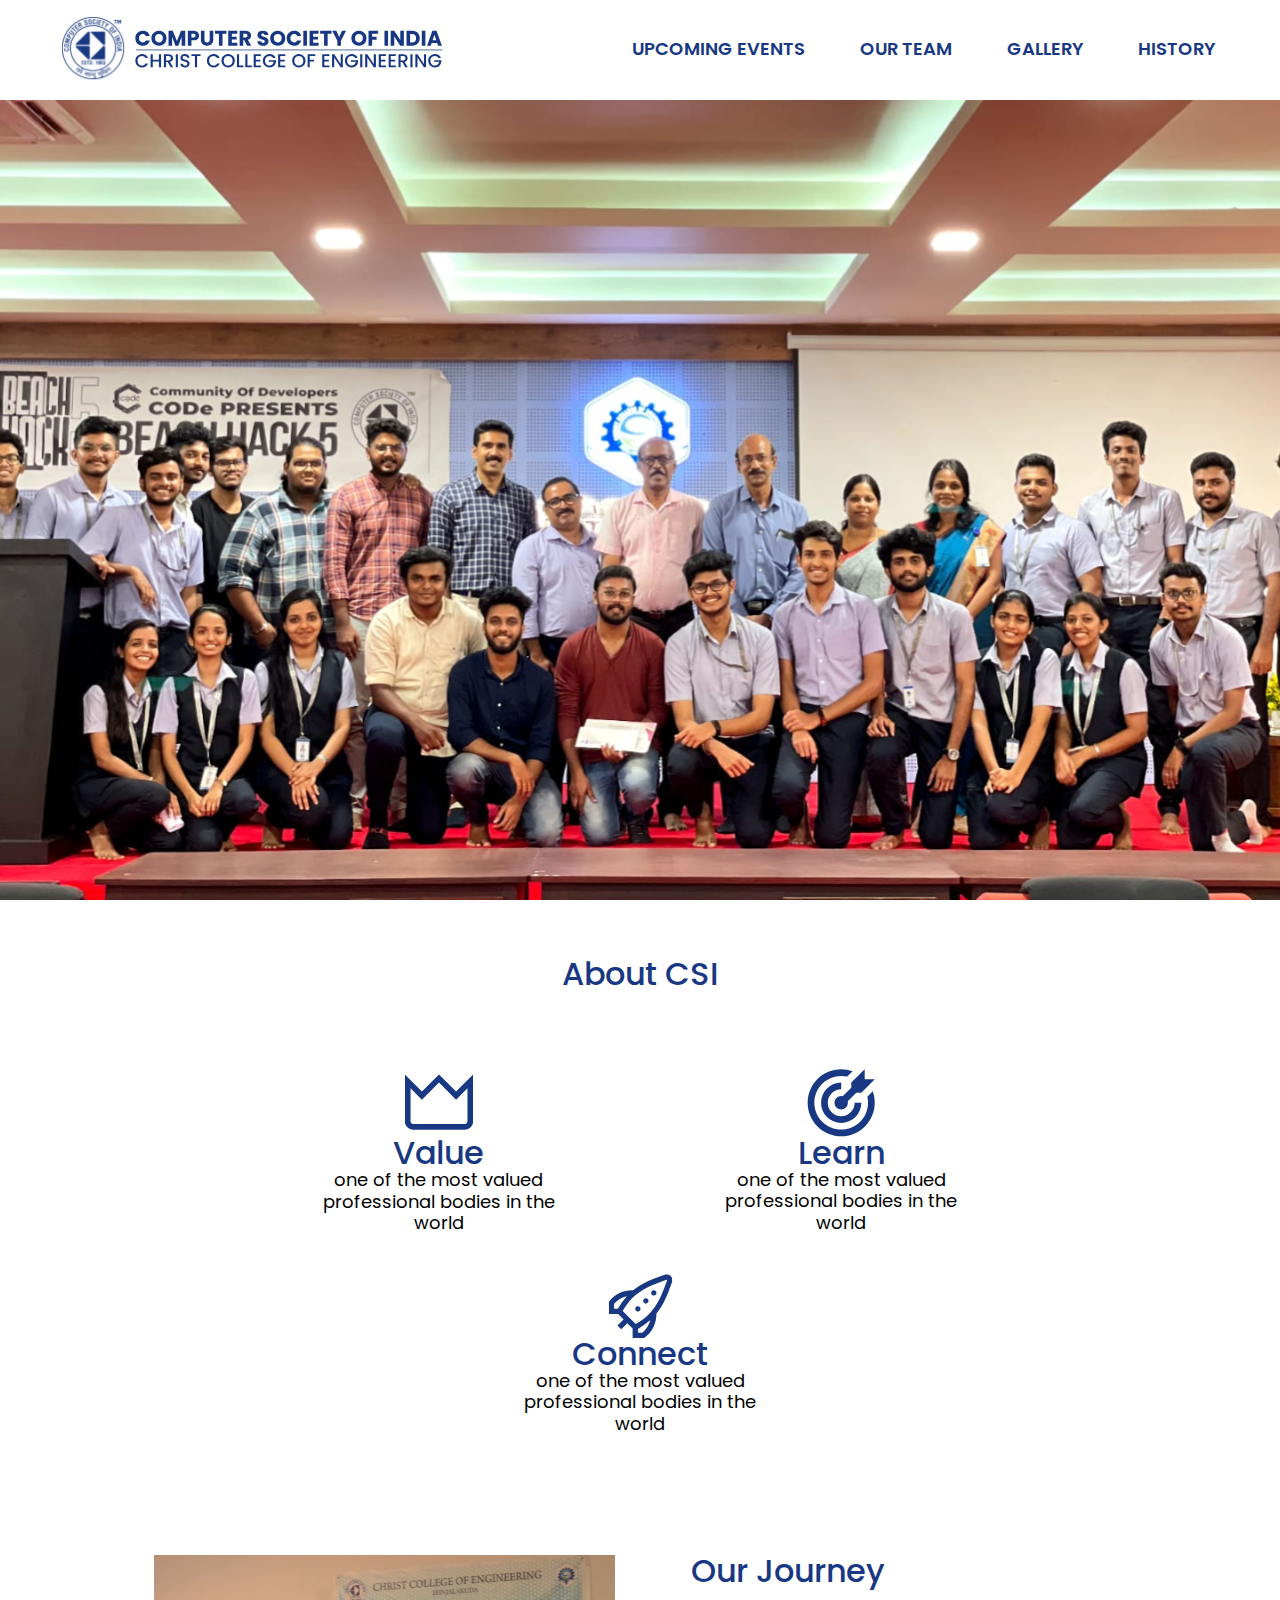
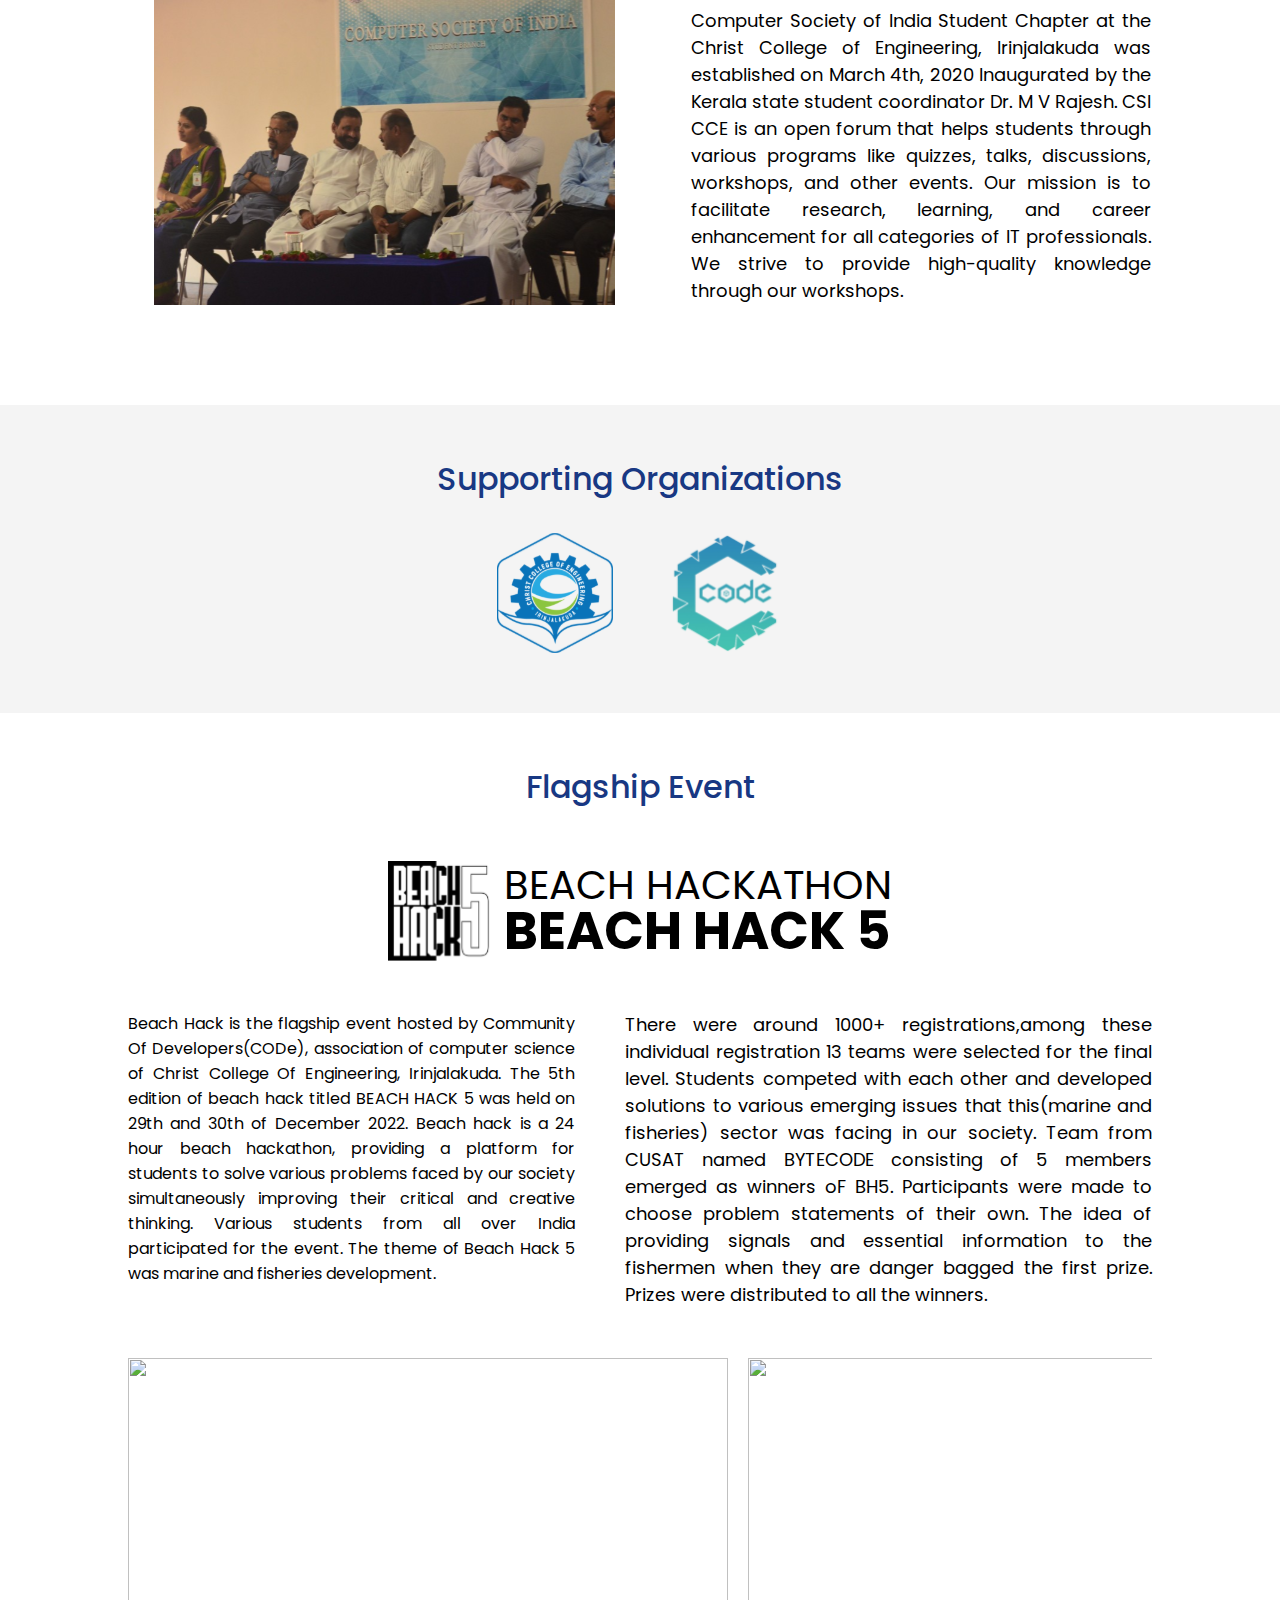
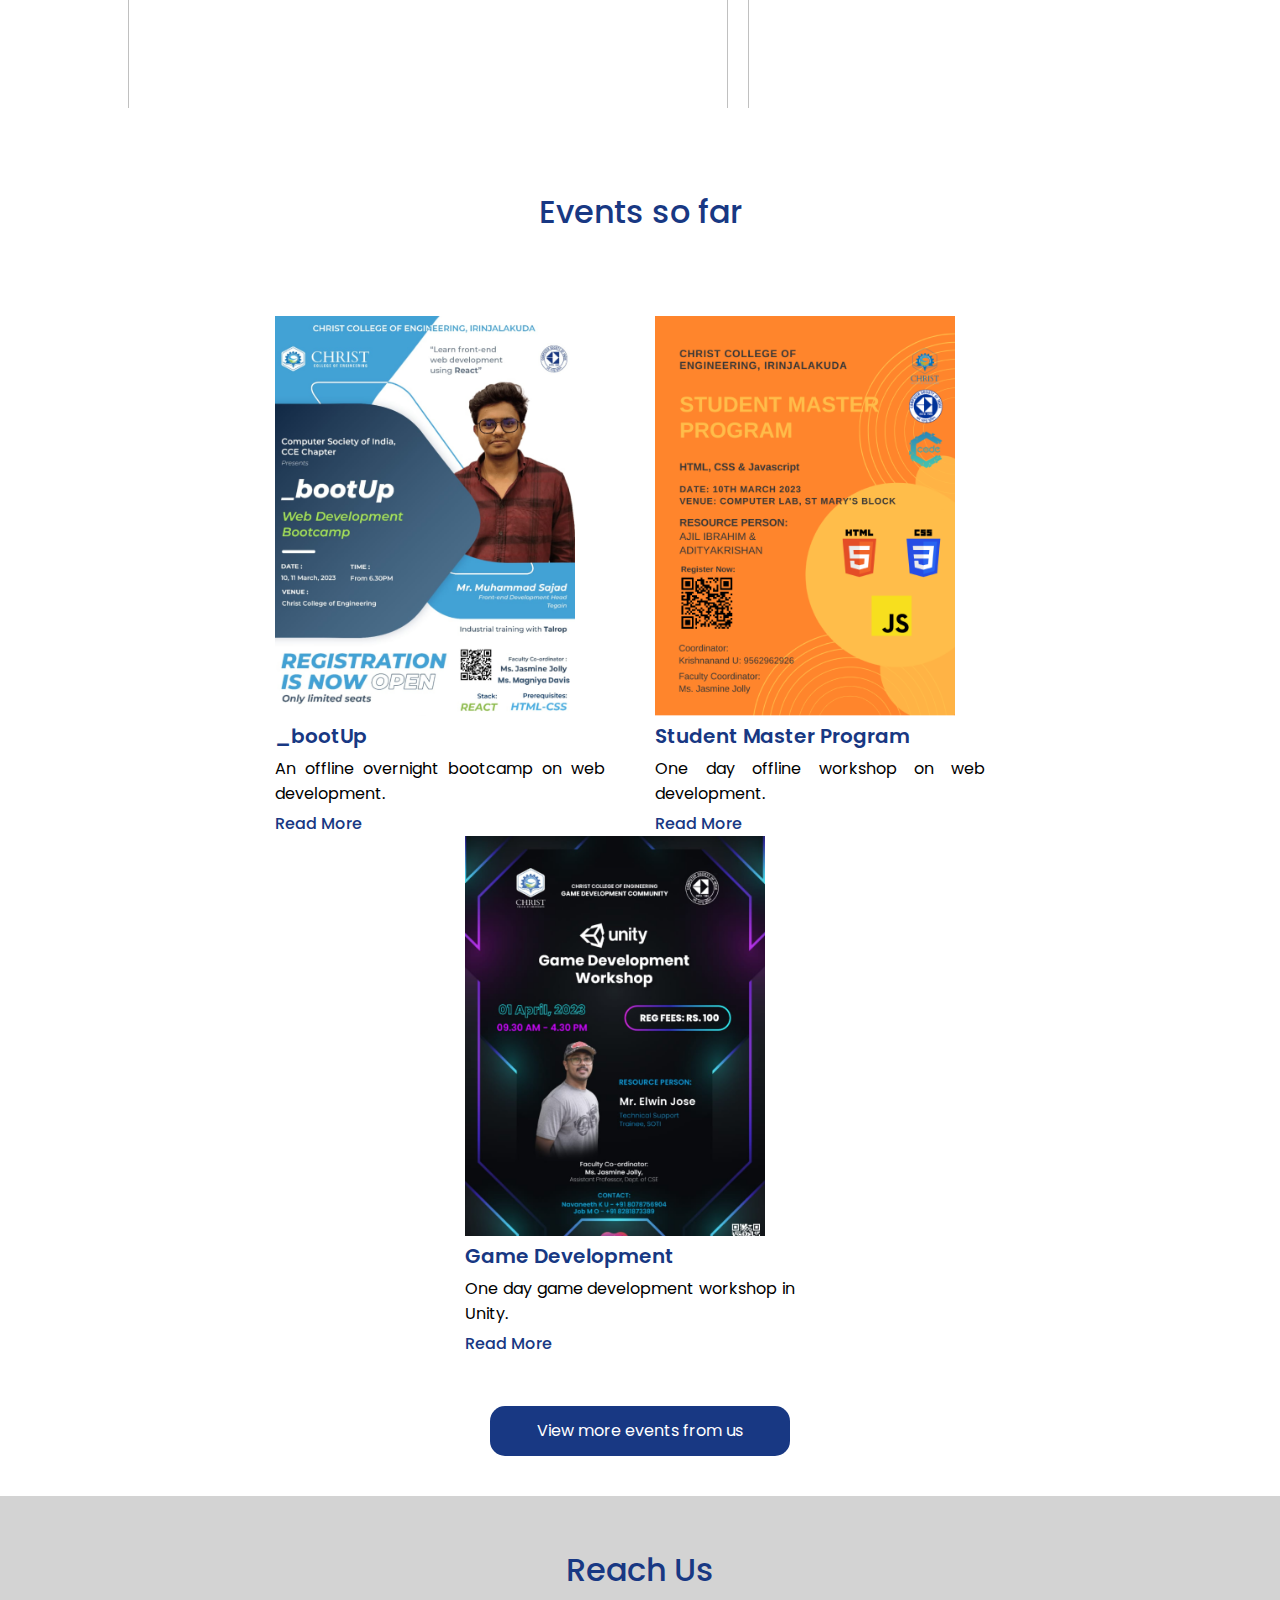
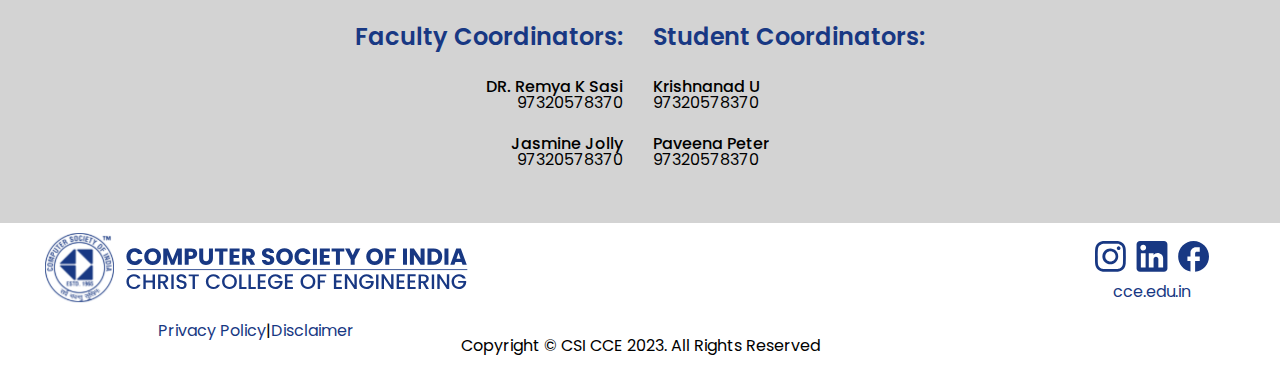
==== commit c84cccb7: "other update" ====
--- a/index.html
+++ b/index.html
@@ -108,20 +108,20 @@
       <h1 style="text-align: center; padding: 20px;">Events so far</h1>
       <div class="events">
         <div class="events-div">
-          <img src="./images/Event1.jpg" alt="event-img"/>
-          <h1 style="font-size: 20px; font-weight: 600;margin: 0;">Heading 1</h1>
+          <img src="./images/Events/Event1.png" alt="event-img"/>
+          <h1 style="font-size: 20px; font-weight: 600;margin: 0;">_bootUp </h1>
           <p style=" text-align: justify;padding-right: 20px;height: 50px; overflow: hidden;">An offline overnight bootcamp on web development.</p>
           <a style="text-align: left; text-decoration: none; color: #183883;font-weight: 500" href="./event1.html">Read More</a>
         </div>
         <div class="events-div">
-          <img src="./images/Event2.jpg" alt="event-img"/>
-          <h1 style="font-size: 20px; font-weight: 600;margin: 0;">Heading 2</h1>
+          <img src="./images/Events/Event2.png" alt="event-img"/>
+          <h1 style="font-size: 20px; font-weight: 600;margin: 0;">Student Master Program </h1>
           <p style=" text-align: justify;padding-right: 20px;height: 50px; overflow: hidden;">One day offline workshop on web development.</p>
           <a style="text-align: left; text-decoration: none; color: #183883;font-weight: 500" href="./event2.html">Read More</a>
         </div>
         <div class="events-div">
-          <img src="./images/Event1.jpg" alt="event-img"/>
-          <h1 style="font-size: 20px; font-weight: 600;margin: 0;">Heading 3</h1>
+          <img src="./images/Events/Event3.png" alt="event-img"/>
+          <h1 style="font-size: 20px; font-weight: 600;margin: 0;">Game Development</h1>
           <p style=" text-align: justify;padding-right: 20px;height: 50px; overflow: hidden;">One day game development workshop in Unity.</p>
           <a style="text-align: left; text-decoration: none; color: #183883;font-weight: 500;" href="./event3.html">Read More</a>
         </div>
@@ -170,10 +170,10 @@
         </div>
         <div class="footer-right">
           <div class="footer-right-imgs">
-            <a href="">
+            <a href="https://www.instagram.com/csi_cce/">
               <img src="./images/logo-instagram.svg" alt=""> 
             </a>
-            <a href="">
+            <a href="https://www.linkedin.com/in/csicce/">
               <img src="./images/logo-linkedin.svg" alt="">
             </a>
             <a href="">
--- a/CSI.css
+++ b/CSI.css
@@ -201,15 +201,15 @@
 
   .beachhack-slider {
     background: white;
-    height: 300px;
+    height: 350px;
     margin: auto;
     overflow: hidden;
     position: relative;
   }
   
   .beachhack-slide-track {
-    -webkit-animation: scroll 15s linear infinite;
-            animation: scroll 15s linear infinite;
+    -webkit-animation: scroll 25s linear infinite;
+            animation: scroll 25s linear infinite;
     display: flex;
     gap: 20px;
     width: calc(250px * 14);
@@ -217,7 +217,7 @@
   
   .beachhack-slider-imgs{
       height: 400px;
-      width:640px;
+      width:600px;
   }
 
   .events{
@@ -242,8 +242,8 @@
   }
 
   .events-div > img{
-    width: 350px;
-    height: 300px;
+    width: 300px;
+    height: 400px;
     object-fit: cover;
   }
 
